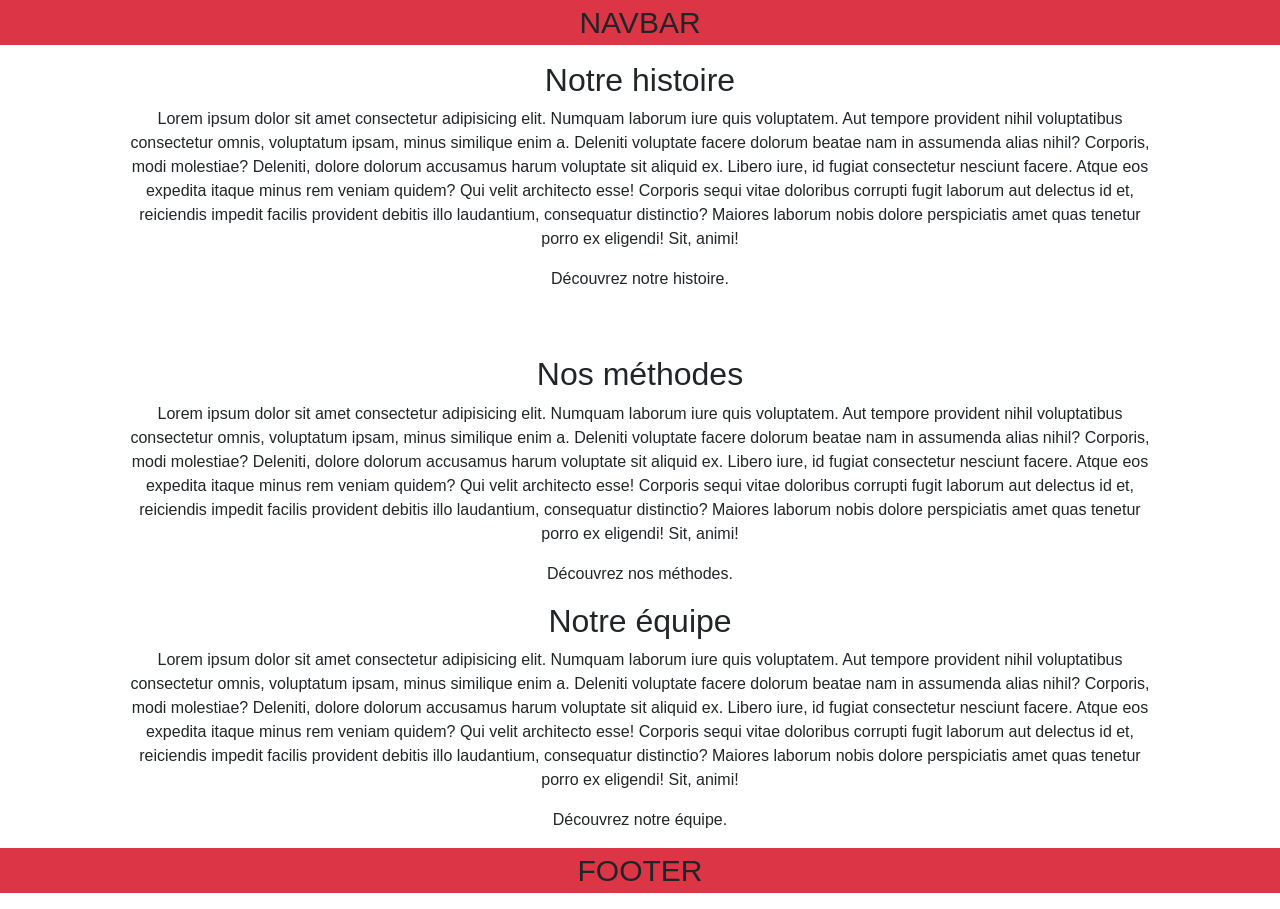
==== qui.html @ 8649a41e "Page 'Qui sommes-nous ?'" ====
<!DOCTYPE html>
<html lang="fr">
<head>
    <meta charset="UTF-8">
    <meta http-equiv="X-UA-Compatible" content="IE=edge">
    <meta name="viewport" content="width=device-width, initial-scale=1.0">
    <title>Document</title>
    <link rel="stylesheet" href="https://maxcdn.bootstrapcdn.com/bootstrap/4.0.0/css/bootstrap.min.css" integrity="sha384-Gn5384xqQ1aoWXA+058RXPxPg6fy4IWvTNh0E263XmFcJlSAwiGgFAW/dAiS6JXm" crossorigin="anonymous">
    <link rel="stylesheet" href="css/qui.css">
</head>
<body>
    <header>
        <p style="font-size: 30px" class="text-center bg-danger">NAVBAR</p>
    </header>

    <main>
        <div class="container-fluid">
            <div class="row text-center">
                <p class="h2 w-100" id="history">Notre histoire</p>
                <div class="col-12 col-lg-10 offset-lg-1 text-center">
                    <p>Lorem ipsum dolor sit amet consectetur adipisicing elit. Numquam laborum iure quis voluptatem. Aut tempore provident nihil voluptatibus consectetur omnis, voluptatum ipsam, minus similique enim a. Deleniti voluptate facere dolorum beatae nam in assumenda alias nihil? Corporis, modi molestiae? Deleniti, dolore dolorum accusamus harum voluptate sit aliquid ex. Libero iure, id fugiat consectetur nesciunt facere. Atque eos expedita itaque minus rem veniam quidem? Qui velit architecto esse! Corporis sequi vitae doloribus corrupti fugit laborum aut delectus id et, reiciendis impedit facilis provident debitis illo laudantium, consequatur distinctio? Maiores laborum nobis dolore perspiciatis amet quas tenetur porro ex eligendi! Sit, animi!</p>
                    <p>Découvrez notre histoire.</p>
                </div>
            </div>
            <div class="row text-center">
                <div id="block_milestones"></div><!-- MILESTONES -->
                <div class="mt-5" id="block_stories"></div><!-- STORIES -->
            </div>
            <div class="row text-center">
                <p class="h2 w-100" id="history">Nos méthodes</p>
                <div class="col-12 col-lg-10 offset-lg-1 text-center">
                    <p>Lorem ipsum dolor sit amet consectetur adipisicing elit. Numquam laborum iure quis voluptatem. Aut tempore provident nihil voluptatibus consectetur omnis, voluptatum ipsam, minus similique enim a. Deleniti voluptate facere dolorum beatae nam in assumenda alias nihil? Corporis, modi molestiae? Deleniti, dolore dolorum accusamus harum voluptate sit aliquid ex. Libero iure, id fugiat consectetur nesciunt facere. Atque eos expedita itaque minus rem veniam quidem? Qui velit architecto esse! Corporis sequi vitae doloribus corrupti fugit laborum aut delectus id et, reiciendis impedit facilis provident debitis illo laudantium, consequatur distinctio? Maiores laborum nobis dolore perspiciatis amet quas tenetur porro ex eligendi! Sit, animi!</p>
                    <p>Découvrez nos méthodes.</p>
                </div>
            </div>
            <div class="row text-center">
                <div id="block_methods"></div><!-- METHODS -->
            </div>
            <div class="row text-center">
                <p class="h2 w-100" id="history">Notre équipe</p>
                <div class="col-12 col-lg-10 offset-lg-1 text-center">
                    <p>Lorem ipsum dolor sit amet consectetur adipisicing elit. Numquam laborum iure quis voluptatem. Aut tempore provident nihil voluptatibus consectetur omnis, voluptatum ipsam, minus similique enim a. Deleniti voluptate facere dolorum beatae nam in assumenda alias nihil? Corporis, modi molestiae? Deleniti, dolore dolorum accusamus harum voluptate sit aliquid ex. Libero iure, id fugiat consectetur nesciunt facere. Atque eos expedita itaque minus rem veniam quidem? Qui velit architecto esse! Corporis sequi vitae doloribus corrupti fugit laborum aut delectus id et, reiciendis impedit facilis provident debitis illo laudantium, consequatur distinctio? Maiores laborum nobis dolore perspiciatis amet quas tenetur porro ex eligendi! Sit, animi!</p>
                    <p>Découvrez notre équipe.</p>
                    <div id="block_team_group"></div>
                </div>
            </div>
            <div class="row text-center">
                <div id="block_team_individual"></div><!-- TEAM -->
            </div>
        </div>
    </main>

    <footer>
        <p style="font-size: 30px" class="text-center bg-danger">FOOTER</p>
    </footer>
    <!-- <script src="https://code.jquery.com/jquery-3.2.1.slim.min.js" integrity="sha384-KJ3o2DKtIkvYIK3UENzmM7KCkRr/rE9/Qpg6aAZGJwFDMVNA/GpGFF93hXpG5KkN" crossorigin="anonymous"></script>
    <script src="https://cdnjs.cloudflare.com/ajax/libs/popper.js/1.12.9/umd/popper.min.js" integrity="sha384-ApNbgh9B+Y1QKtv3Rn7W3mgPxhU9K/ScQsAP7hUibX39j7fakFPskvXusvfa0b4Q" crossorigin="anonymous"></script>
    <script src="https://maxcdn.bootstrapcdn.com/bootstrap/4.0.0/js/bootstrap.min.js" integrity="sha384-JZR6Spejh4U02d8jOt6vLEHfe/JQGiRRSQQxSfFWpi1MquVdAyjUar5+76PVCmYl" crossorigin="anonymous"></script> -->
    <script src="https://code.jquery.com/jquery-3.6.0.min.js" integrity="sha256-/xUj+3OJU5yExlq6GSYGSHk7tPXikynS7ogEvDej/m4=" crossorigin="anonymous"></script>
    <script type="module" src="js/qui.js"></script>
</body>
</html>
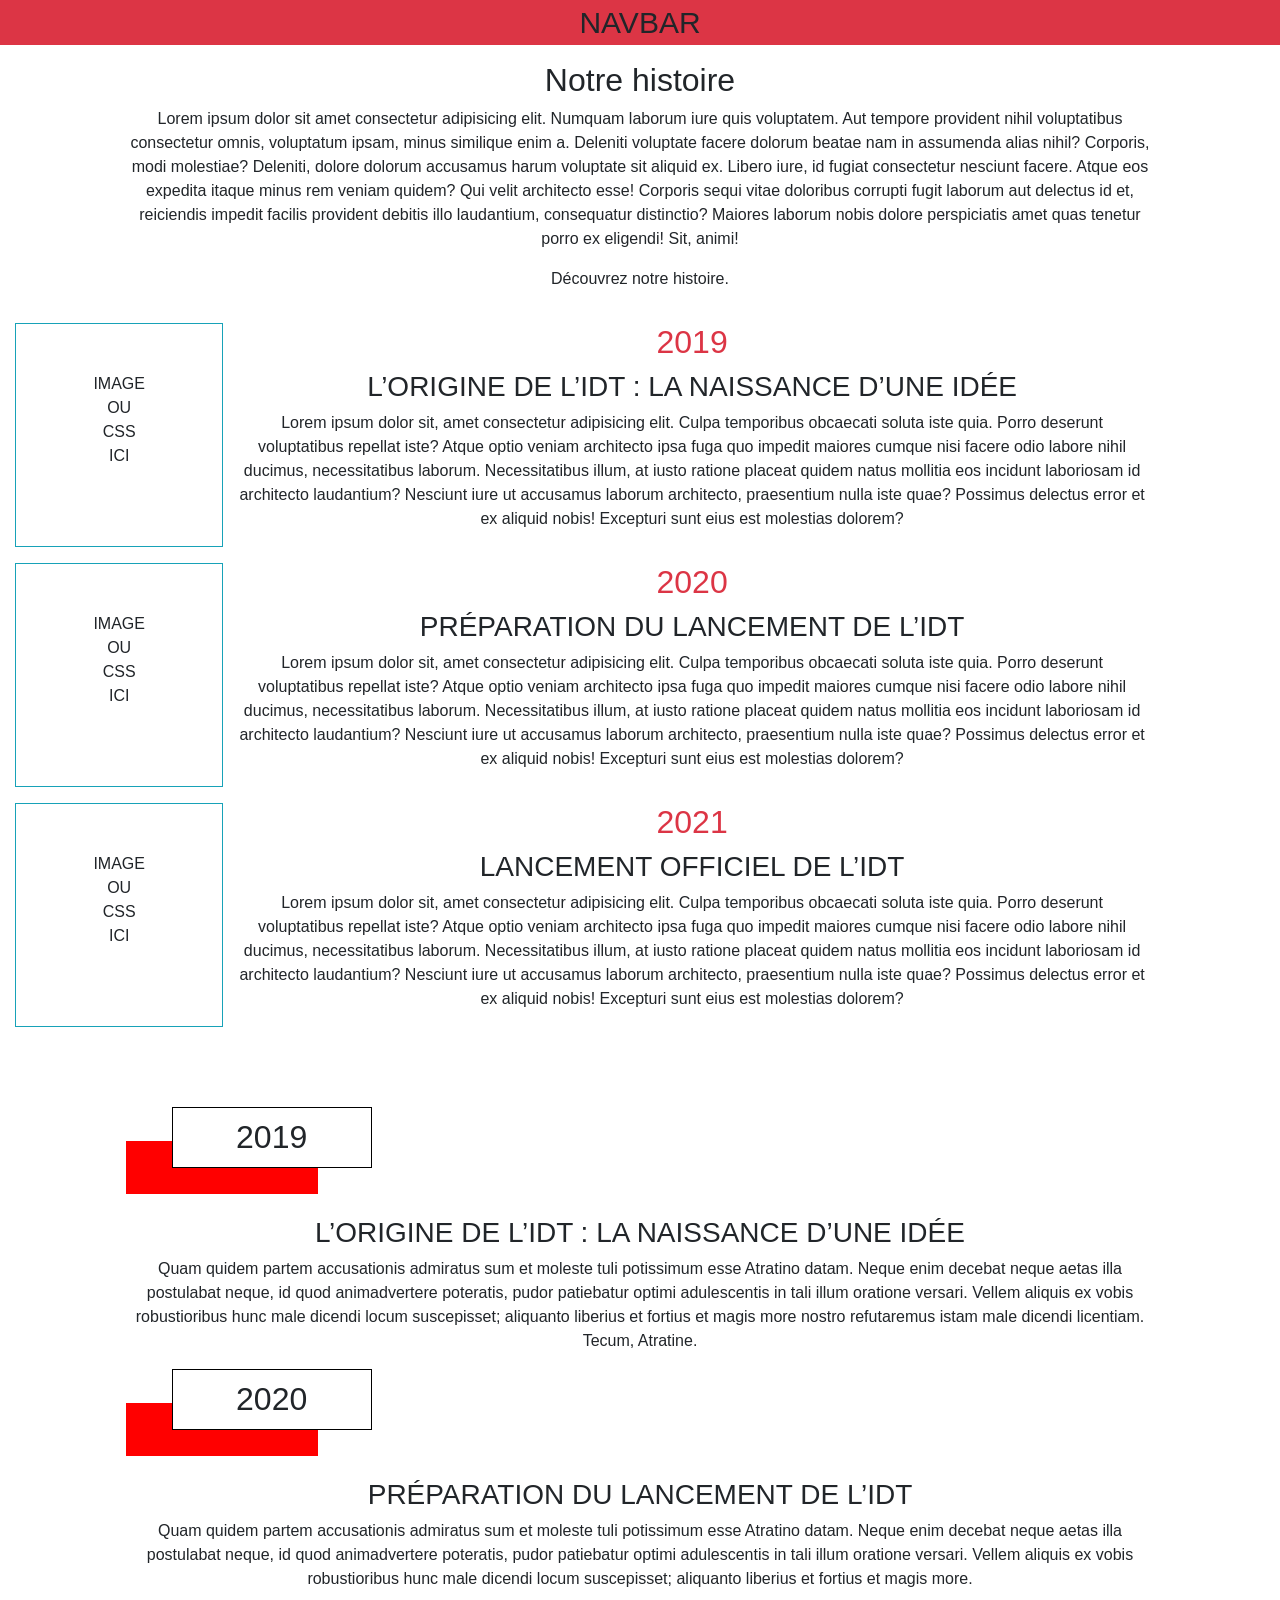
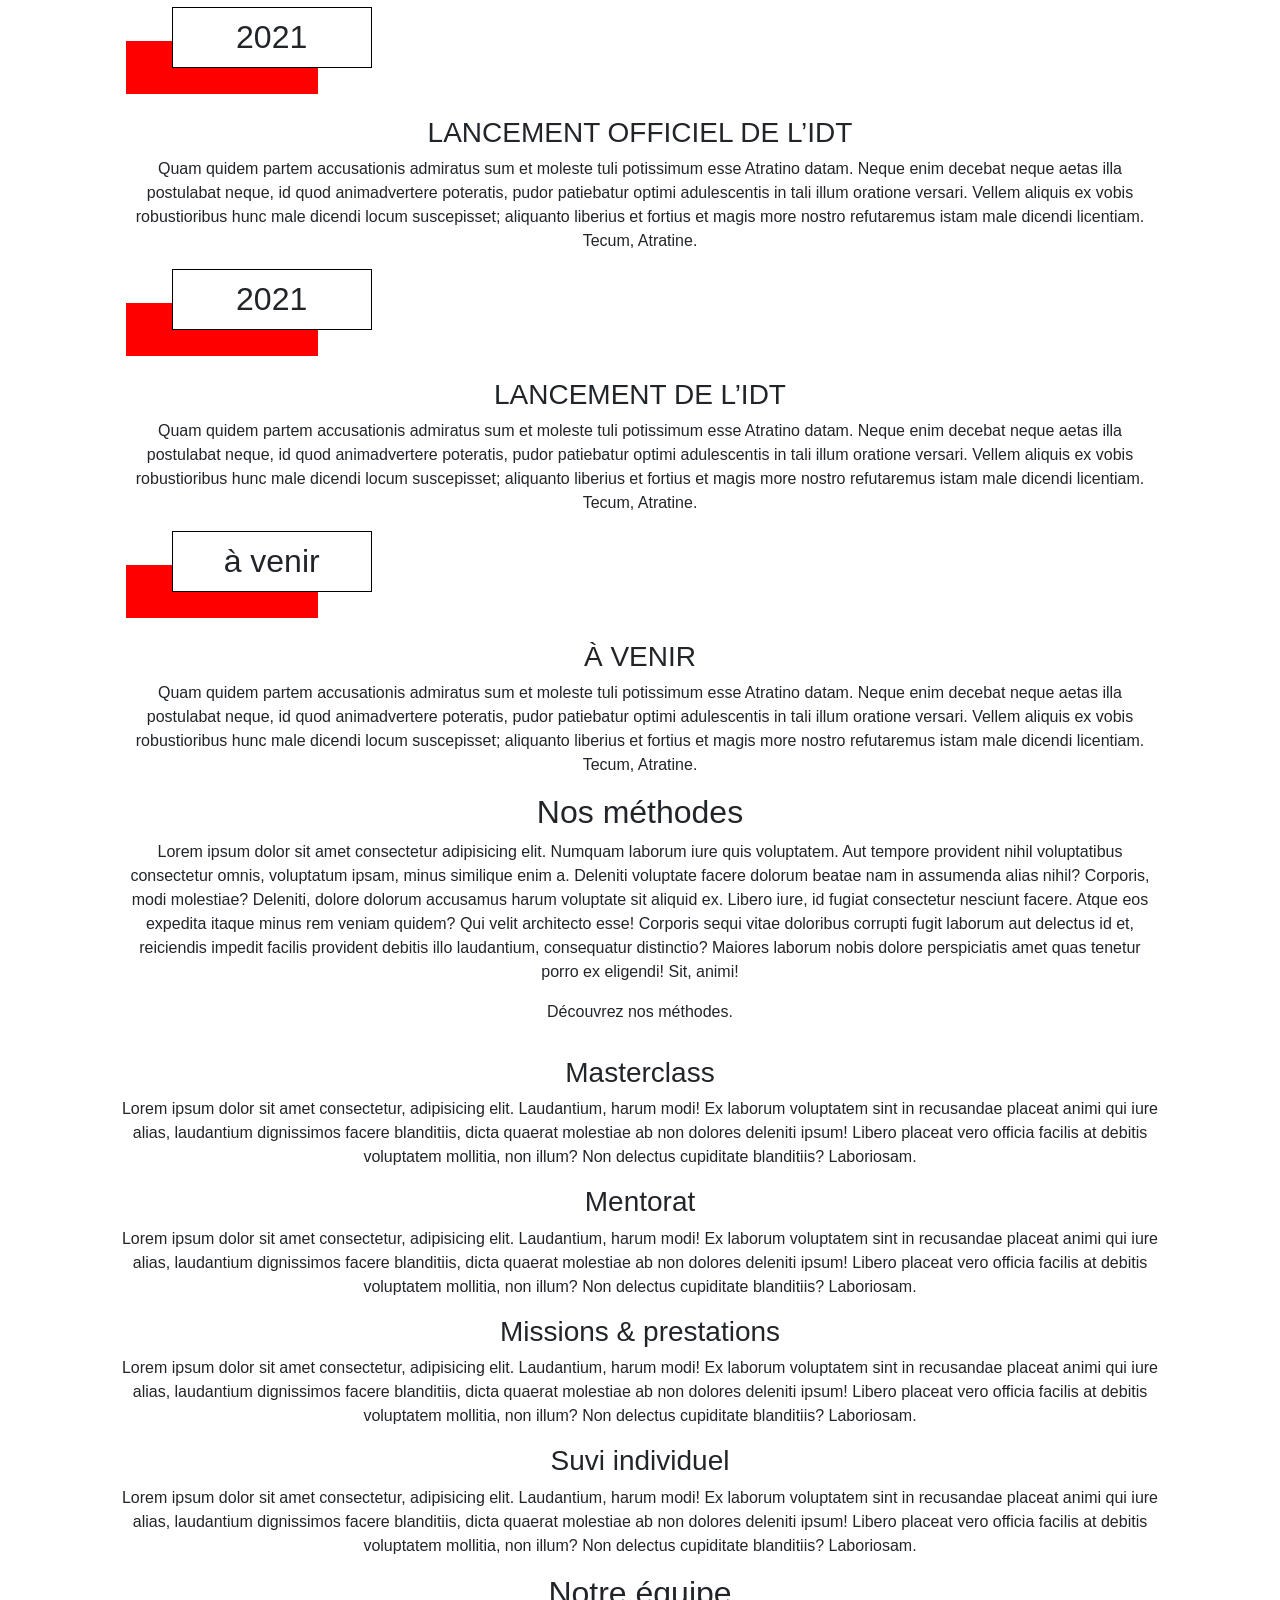
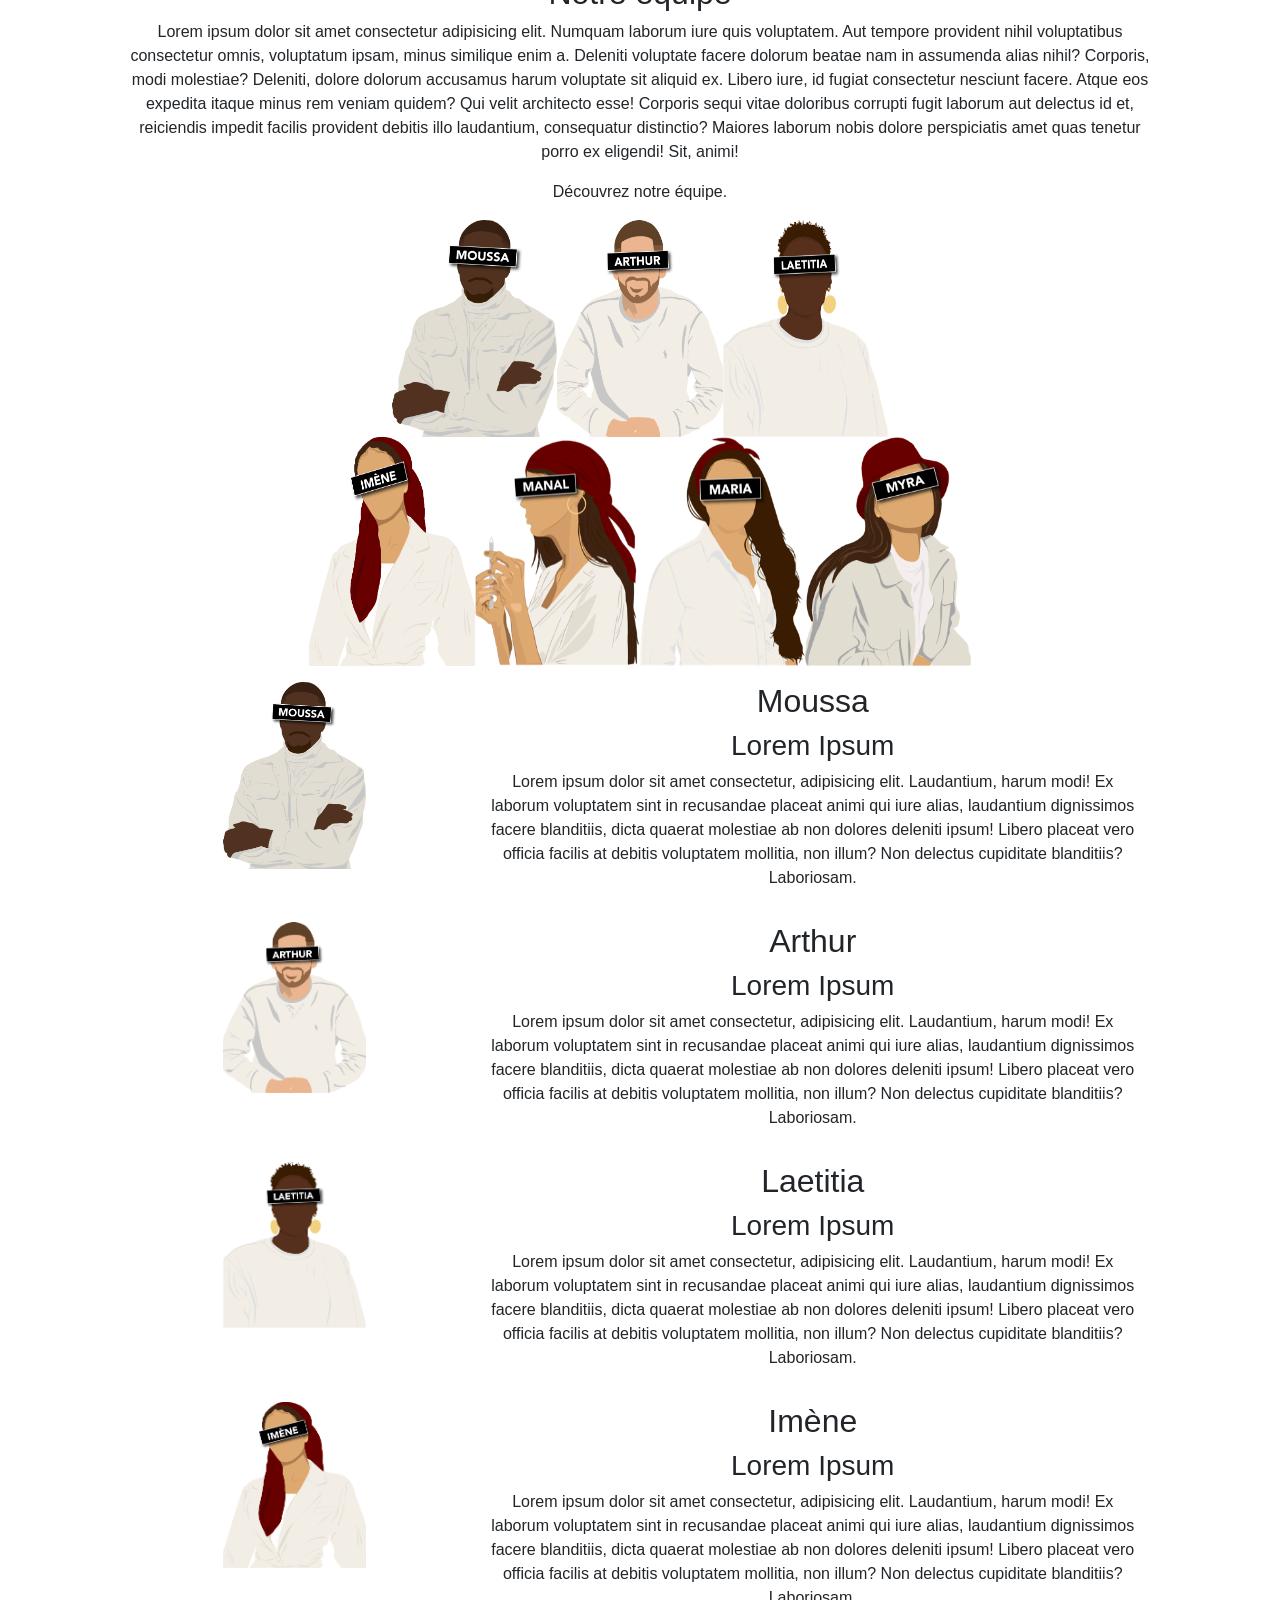
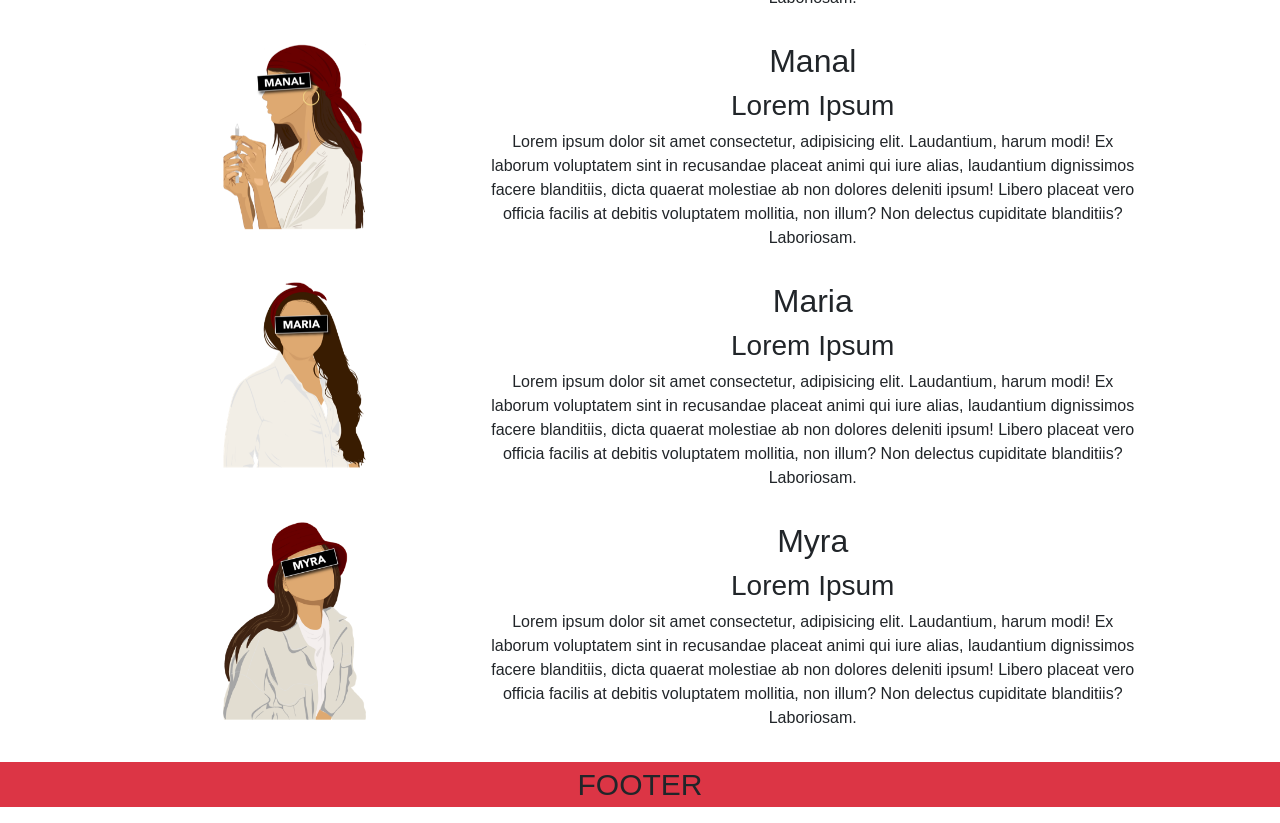
==== commit b8bbe07e: "Ajout des photos de l'équipe + hover dessus" ====
--- a/qui.html
+++ b/qui.html
@@ -41,11 +41,11 @@
                 <div class="col-12 col-lg-10 offset-lg-1 text-center">
                     <p>Lorem ipsum dolor sit amet consectetur adipisicing elit. Numquam laborum iure quis voluptatem. Aut tempore provident nihil voluptatibus consectetur omnis, voluptatum ipsam, minus similique enim a. Deleniti voluptate facere dolorum beatae nam in assumenda alias nihil? Corporis, modi molestiae? Deleniti, dolore dolorum accusamus harum voluptate sit aliquid ex. Libero iure, id fugiat consectetur nesciunt facere. Atque eos expedita itaque minus rem veniam quidem? Qui velit architecto esse! Corporis sequi vitae doloribus corrupti fugit laborum aut delectus id et, reiciendis impedit facilis provident debitis illo laudantium, consequatur distinctio? Maiores laborum nobis dolore perspiciatis amet quas tenetur porro ex eligendi! Sit, animi!</p>
                     <p>Découvrez notre équipe.</p>
-                    <div id="block_team_group"></div>
+                    <div id="block_team_group" class="d-flex flex-column"></div><!-- TEAM -->
                 </div>
             </div>
             <div class="row text-center">
-                <div id="block_team_individual"></div><!-- TEAM -->
+                <div id="block_team_individual"></div><!-- TEAM PEOPLE-->
             </div>
         </div>
     </main>
--- a/css/qui.css
+++ b/css/qui.css
@@ -0,0 +1,17 @@
+.story_date {
+    width: 200px;
+    padding: 10px 30px;
+    margin-left: 50px;
+    border: 1px solid black;
+    background-color: white;
+    box-shadow: -50px 50px 0px -30px #FF0000;
+    -webkit-box-shadow: -50px 30px 0px -4px #FF0000; 
+}
+
+.is_visible {
+    opacity: 1;
+}
+
+.is_less_visible {
+    opacity: 0.5;
+}
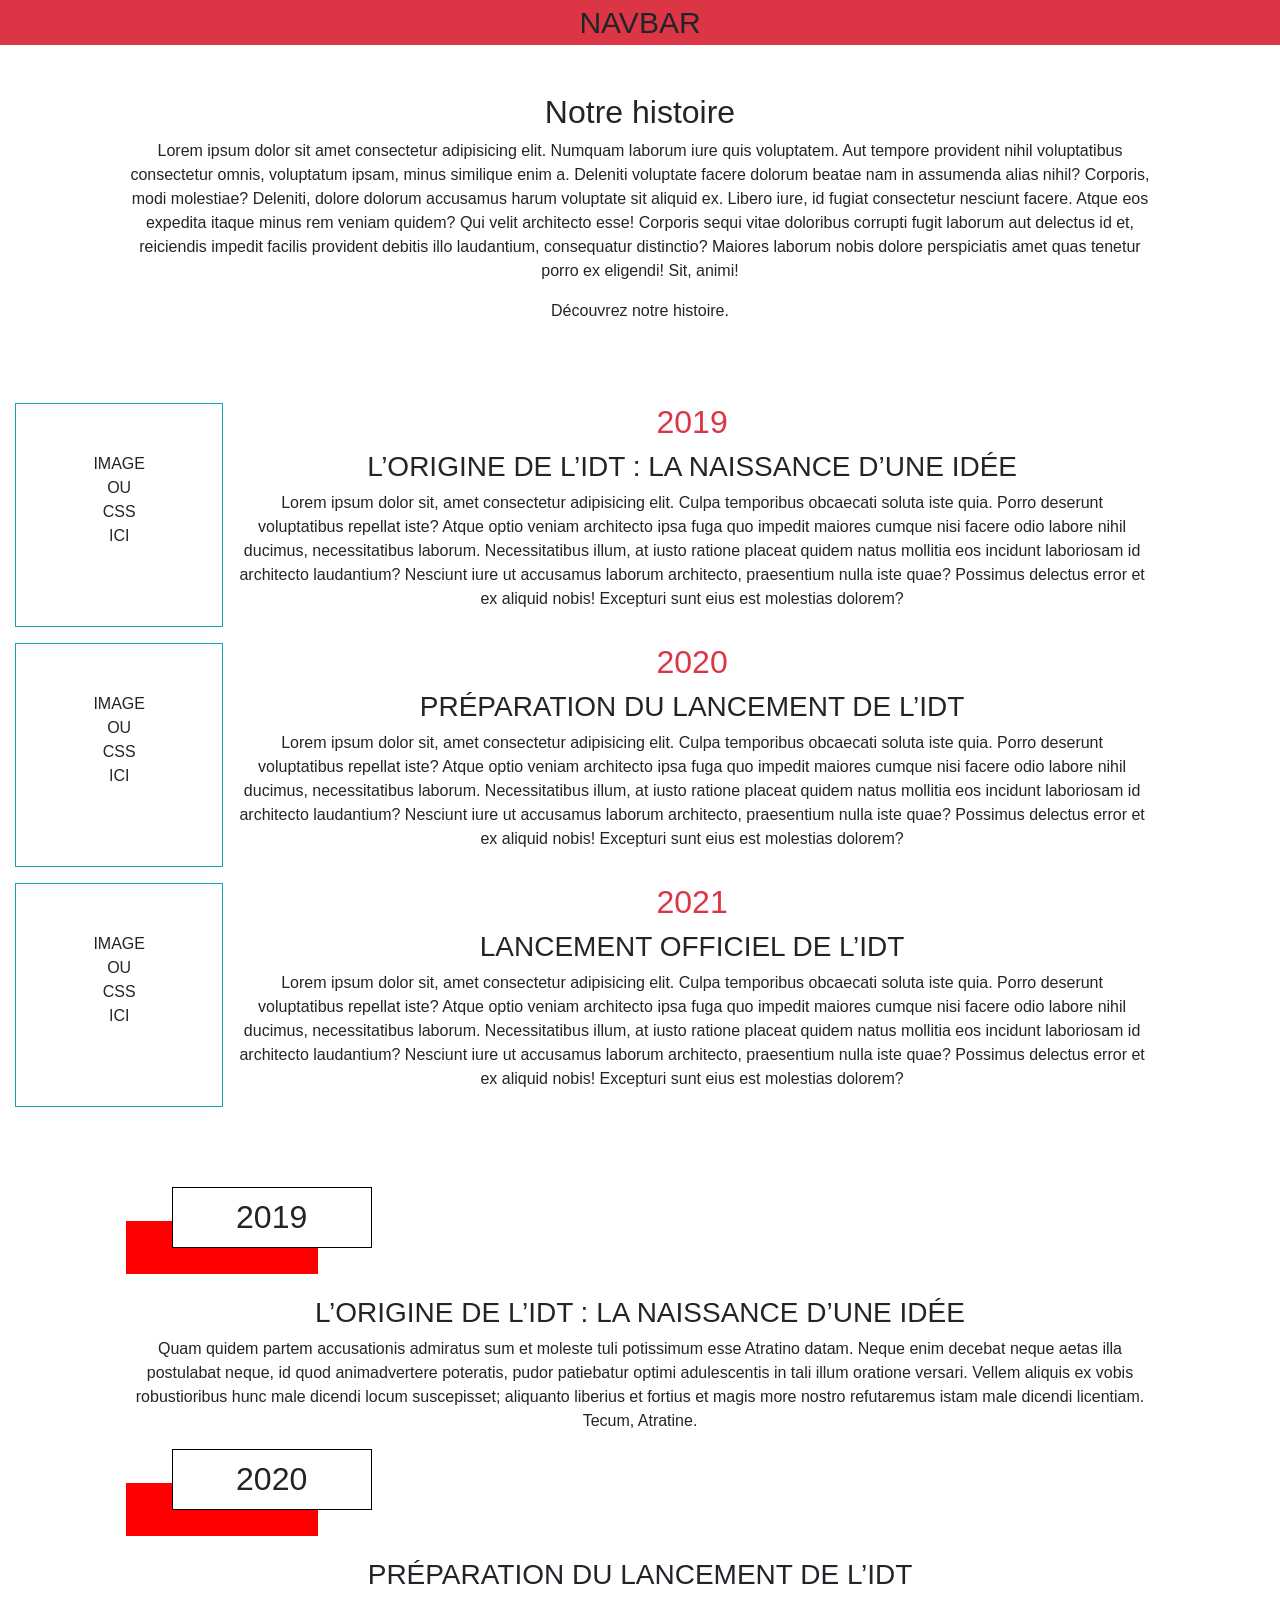
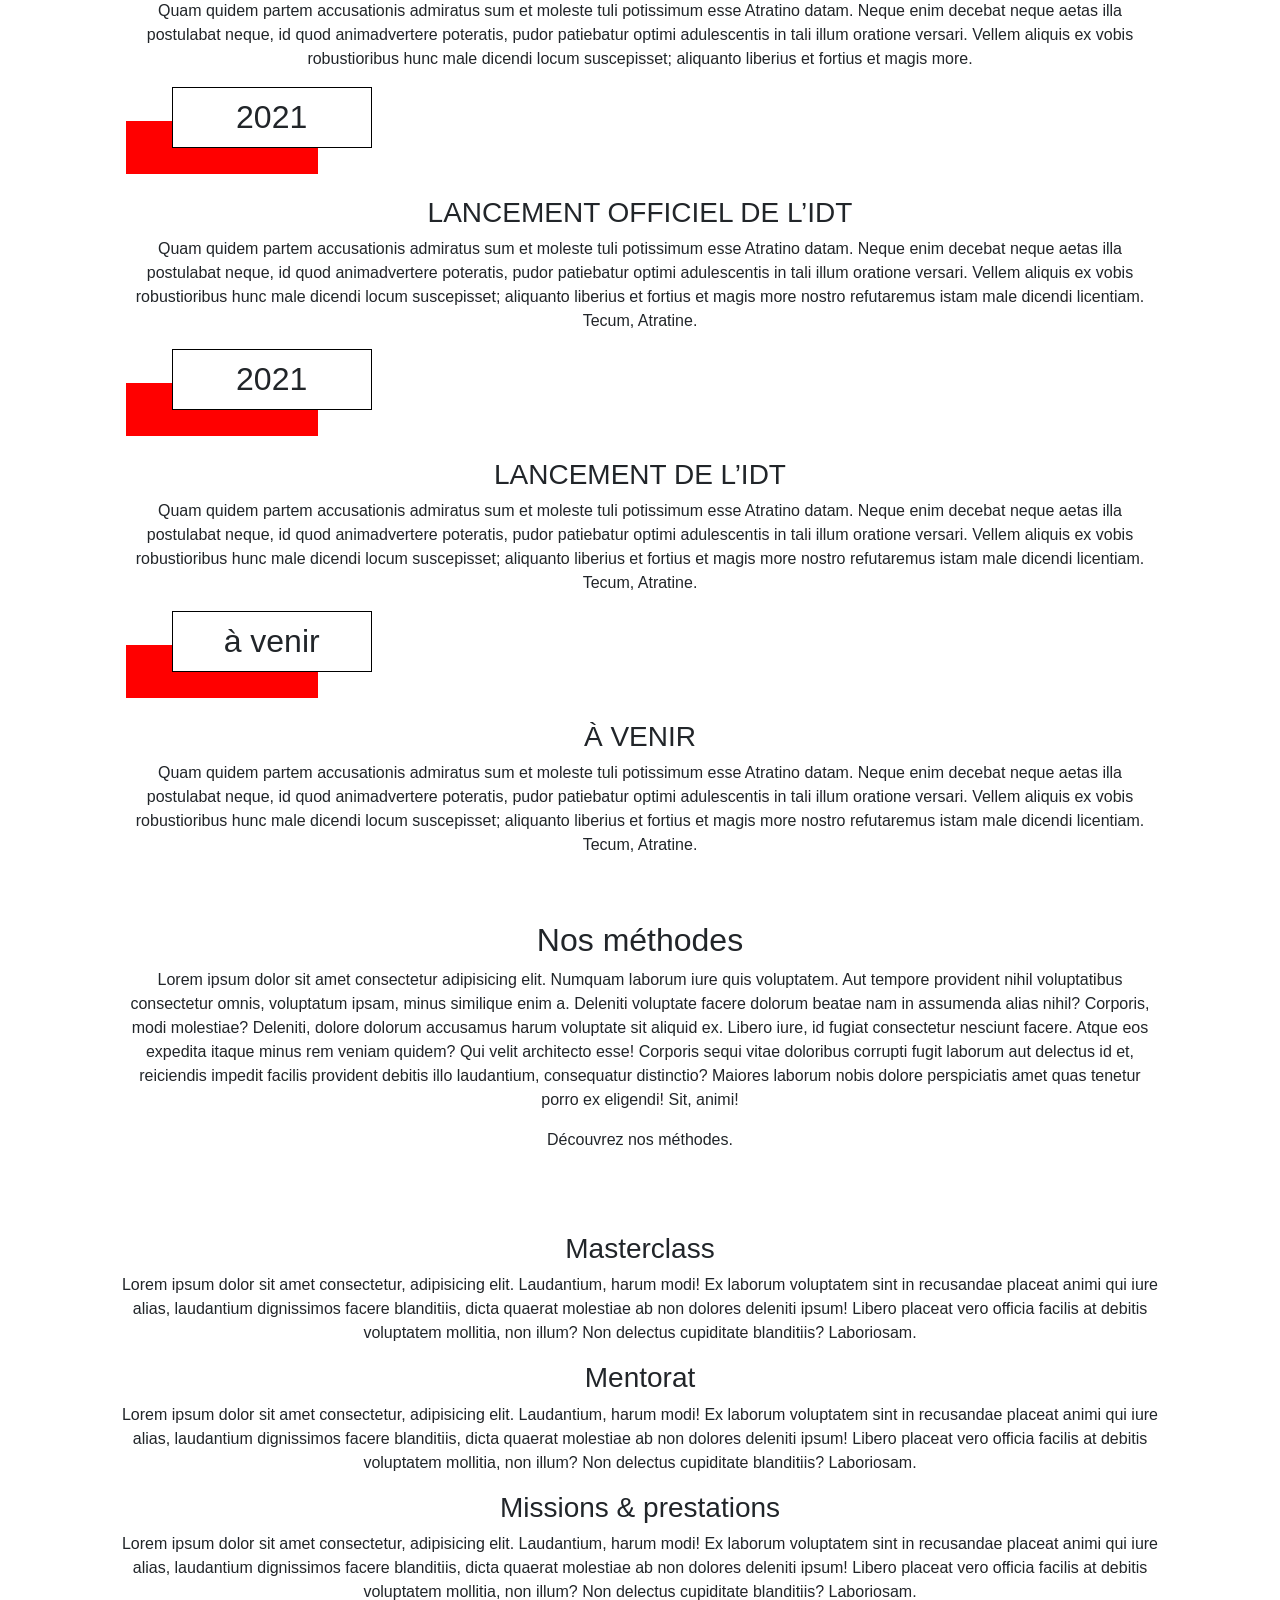
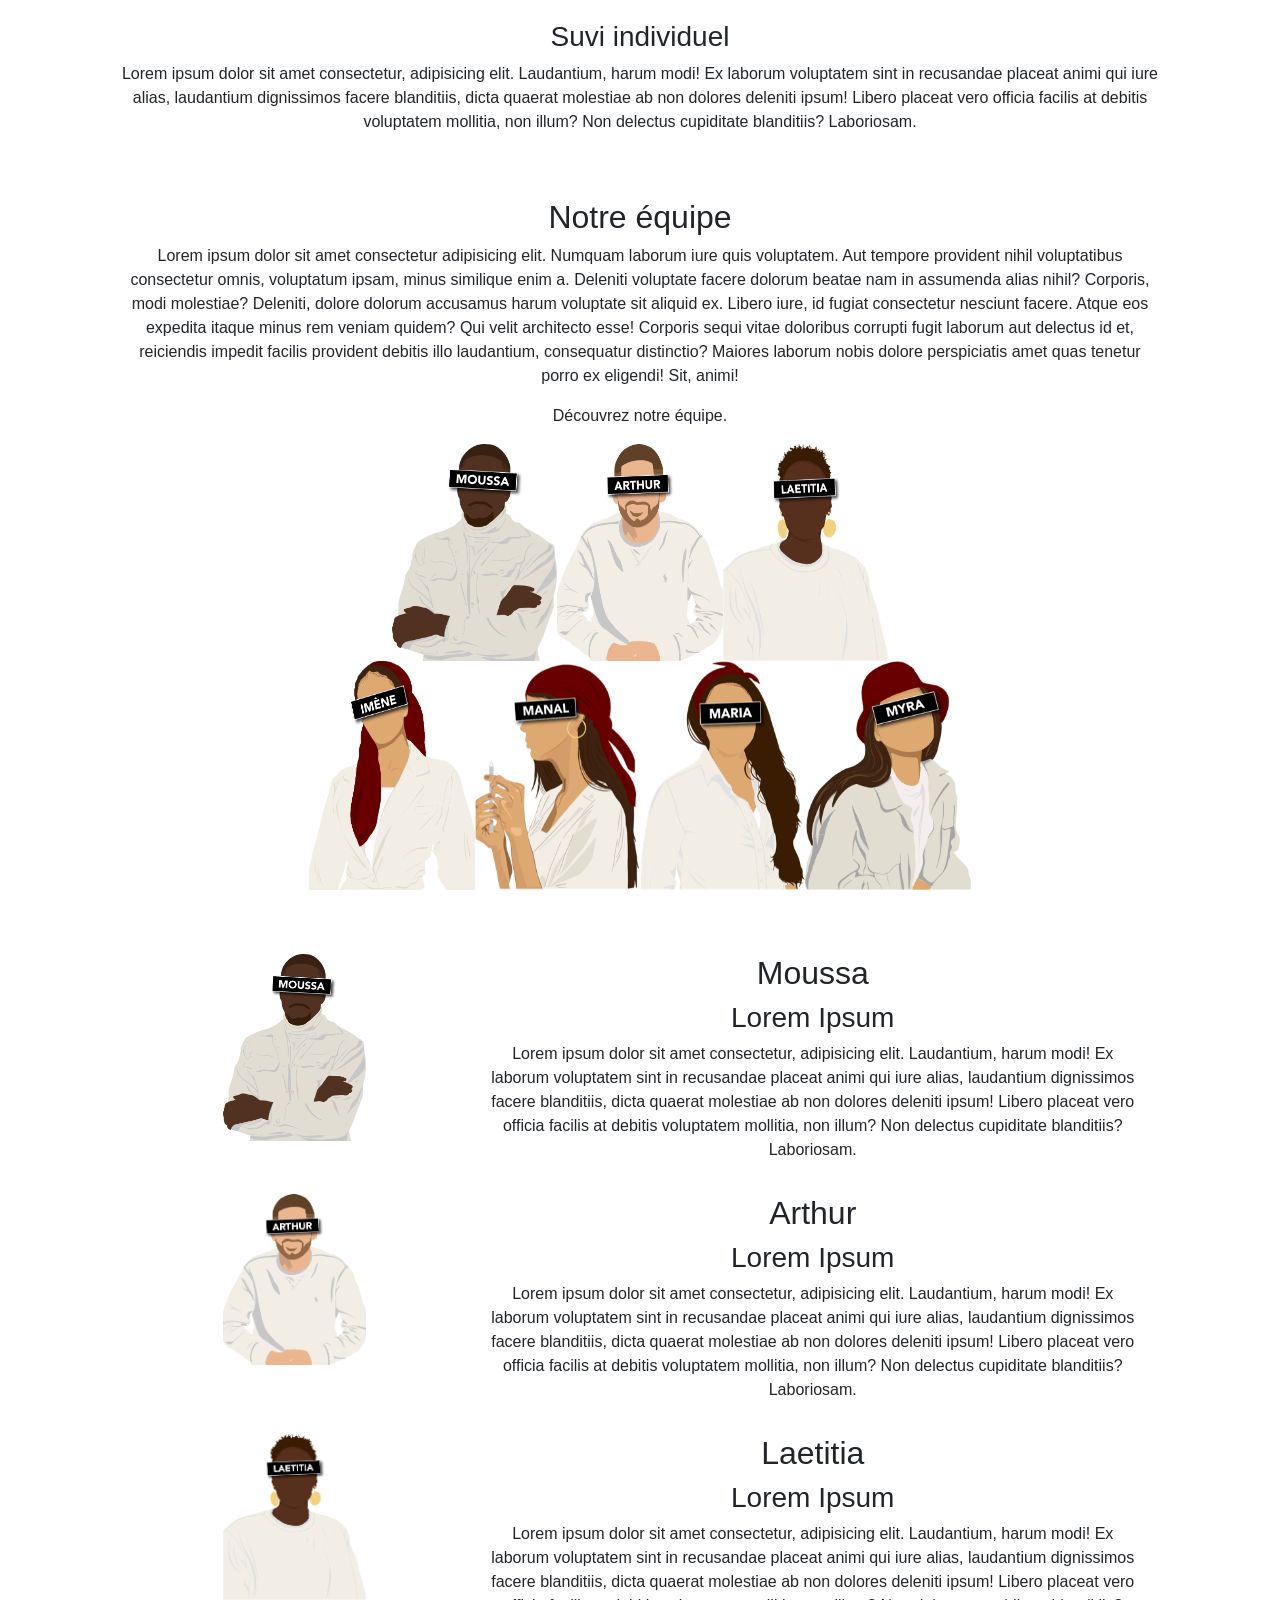
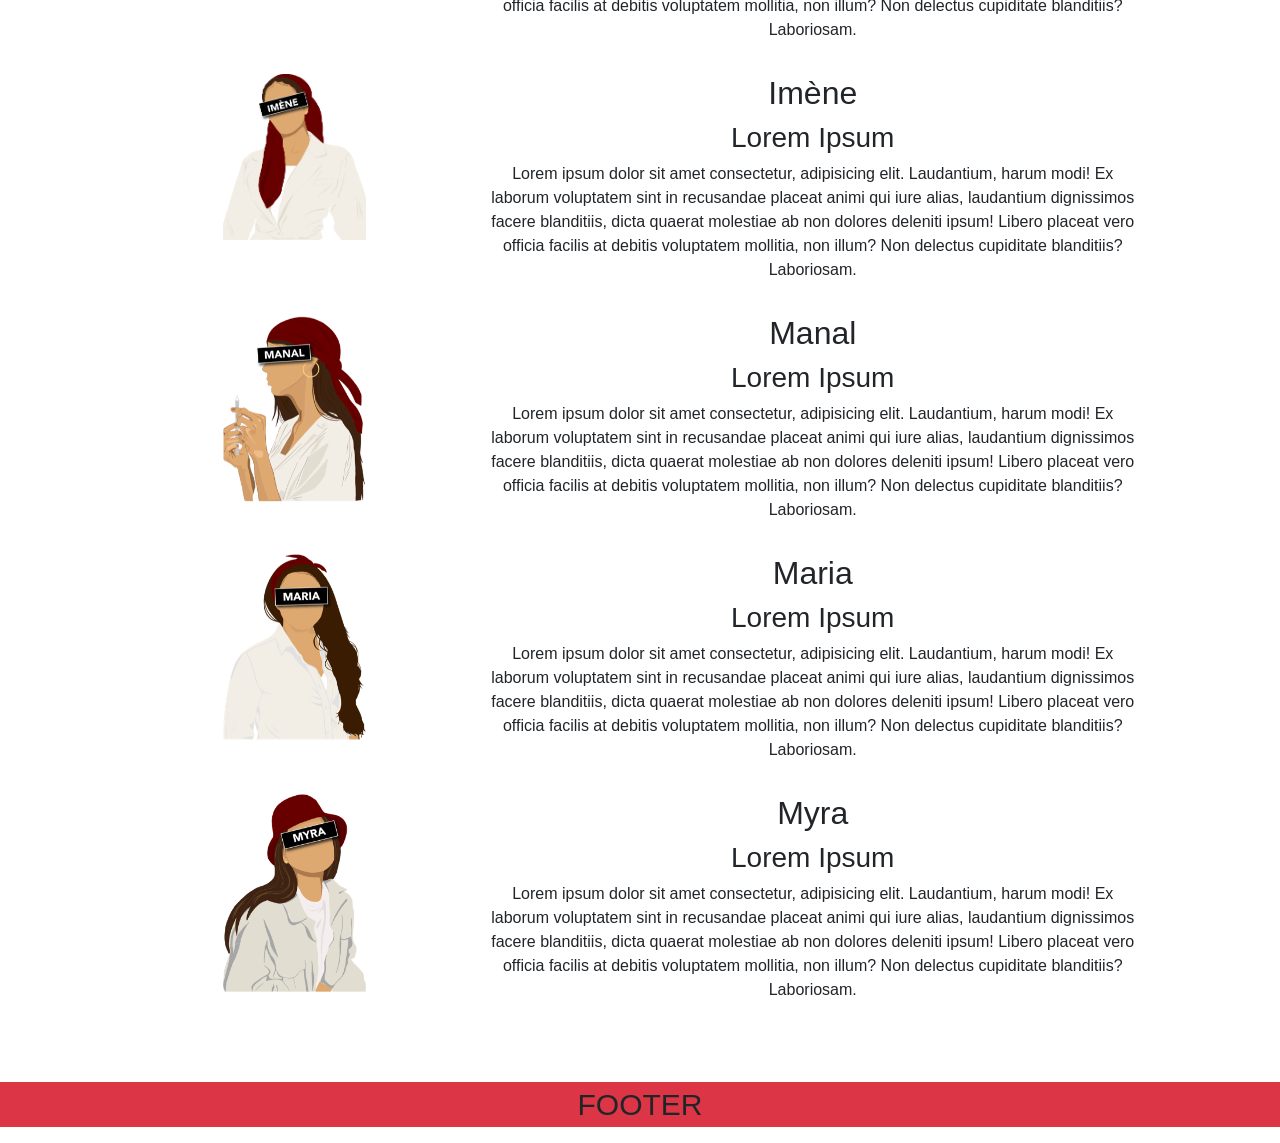
==== commit 9b21a4ea: "Update" ====
--- a/qui.html
+++ b/qui.html
@@ -4,7 +4,7 @@
     <meta charset="UTF-8">
     <meta http-equiv="X-UA-Compatible" content="IE=edge">
     <meta name="viewport" content="width=device-width, initial-scale=1.0">
-    <title>Document</title>
+    <title>Qui sommes-nous</title>
     <link rel="stylesheet" href="https://maxcdn.bootstrapcdn.com/bootstrap/4.0.0/css/bootstrap.min.css" integrity="sha384-Gn5384xqQ1aoWXA+058RXPxPg6fy4IWvTNh0E263XmFcJlSAwiGgFAW/dAiS6JXm" crossorigin="anonymous">
     <link rel="stylesheet" href="css/qui.css">
 </head>
@@ -15,28 +15,28 @@
 
     <main>
         <div class="container-fluid">
-            <div class="row text-center">
+            <div class="row text-center my-5">
                 <p class="h2 w-100" id="history">Notre histoire</p>
                 <div class="col-12 col-lg-10 offset-lg-1 text-center">
                     <p>Lorem ipsum dolor sit amet consectetur adipisicing elit. Numquam laborum iure quis voluptatem. Aut tempore provident nihil voluptatibus consectetur omnis, voluptatum ipsam, minus similique enim a. Deleniti voluptate facere dolorum beatae nam in assumenda alias nihil? Corporis, modi molestiae? Deleniti, dolore dolorum accusamus harum voluptate sit aliquid ex. Libero iure, id fugiat consectetur nesciunt facere. Atque eos expedita itaque minus rem veniam quidem? Qui velit architecto esse! Corporis sequi vitae doloribus corrupti fugit laborum aut delectus id et, reiciendis impedit facilis provident debitis illo laudantium, consequatur distinctio? Maiores laborum nobis dolore perspiciatis amet quas tenetur porro ex eligendi! Sit, animi!</p>
                     <p>Découvrez notre histoire.</p>
                 </div>
             </div>
-            <div class="row text-center">
+            <div class="row text-center my-5">
                 <div id="block_milestones"></div><!-- MILESTONES -->
                 <div class="mt-5" id="block_stories"></div><!-- STORIES -->
             </div>
-            <div class="row text-center">
+            <div class="row text-center my-5">
                 <p class="h2 w-100" id="history">Nos méthodes</p>
                 <div class="col-12 col-lg-10 offset-lg-1 text-center">
                     <p>Lorem ipsum dolor sit amet consectetur adipisicing elit. Numquam laborum iure quis voluptatem. Aut tempore provident nihil voluptatibus consectetur omnis, voluptatum ipsam, minus similique enim a. Deleniti voluptate facere dolorum beatae nam in assumenda alias nihil? Corporis, modi molestiae? Deleniti, dolore dolorum accusamus harum voluptate sit aliquid ex. Libero iure, id fugiat consectetur nesciunt facere. Atque eos expedita itaque minus rem veniam quidem? Qui velit architecto esse! Corporis sequi vitae doloribus corrupti fugit laborum aut delectus id et, reiciendis impedit facilis provident debitis illo laudantium, consequatur distinctio? Maiores laborum nobis dolore perspiciatis amet quas tenetur porro ex eligendi! Sit, animi!</p>
                     <p>Découvrez nos méthodes.</p>
                 </div>
             </div>
-            <div class="row text-center">
+            <div class="row text-center my-5">
                 <div id="block_methods"></div><!-- METHODS -->
             </div>
-            <div class="row text-center">
+            <div class="row text-center my-5">
                 <p class="h2 w-100" id="history">Notre équipe</p>
                 <div class="col-12 col-lg-10 offset-lg-1 text-center">
                     <p>Lorem ipsum dolor sit amet consectetur adipisicing elit. Numquam laborum iure quis voluptatem. Aut tempore provident nihil voluptatibus consectetur omnis, voluptatum ipsam, minus similique enim a. Deleniti voluptate facere dolorum beatae nam in assumenda alias nihil? Corporis, modi molestiae? Deleniti, dolore dolorum accusamus harum voluptate sit aliquid ex. Libero iure, id fugiat consectetur nesciunt facere. Atque eos expedita itaque minus rem veniam quidem? Qui velit architecto esse! Corporis sequi vitae doloribus corrupti fugit laborum aut delectus id et, reiciendis impedit facilis provident debitis illo laudantium, consequatur distinctio? Maiores laborum nobis dolore perspiciatis amet quas tenetur porro ex eligendi! Sit, animi!</p>
@@ -44,7 +44,7 @@
                     <div id="block_team_group" class="d-flex flex-column"></div><!-- TEAM -->
                 </div>
             </div>
-            <div class="row text-center">
+            <div class="row text-center my-5">
                 <div id="block_team_individual"></div><!-- TEAM PEOPLE-->
             </div>
         </div>
--- a/css/qui.css
+++ b/css/qui.css
@@ -1,3 +1,7 @@
+html {
+    scroll-behavior: smooth;
+}
+
 .story_date {
     width: 200px;
     padding: 10px 30px;
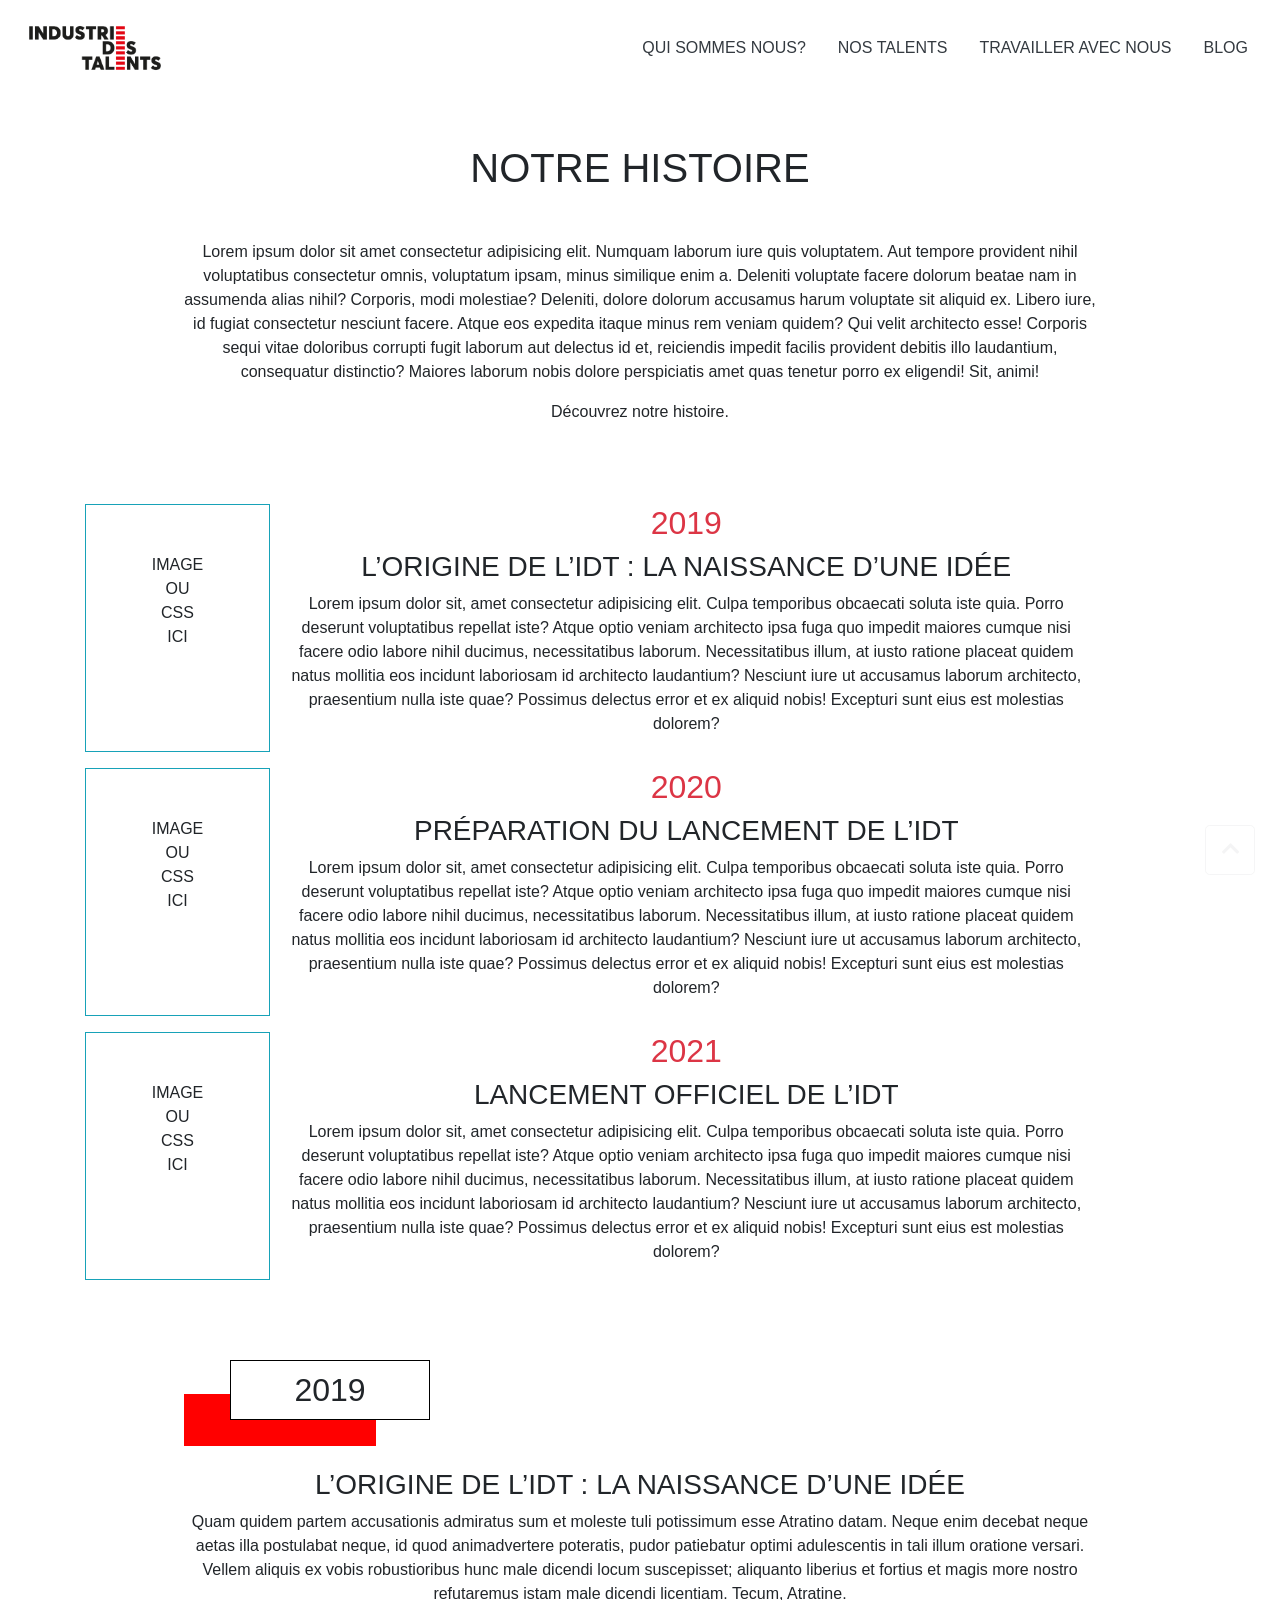
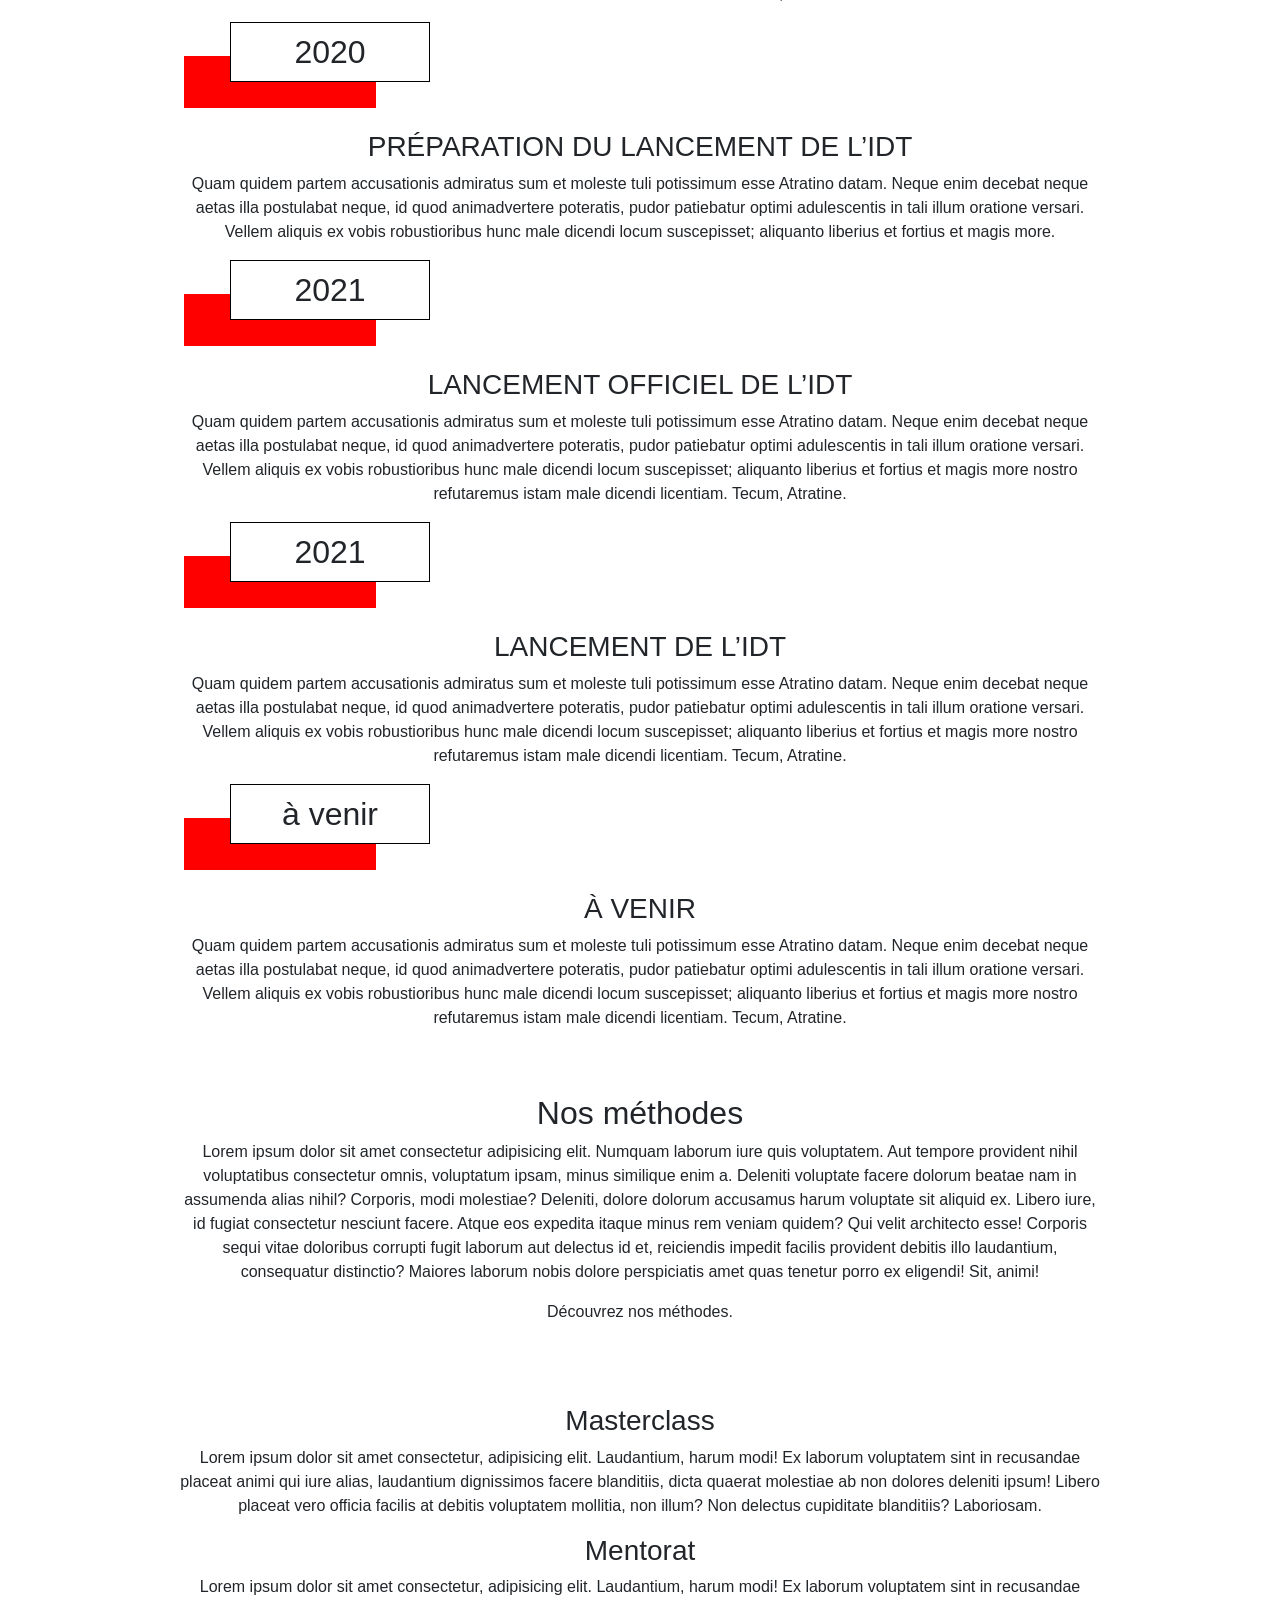
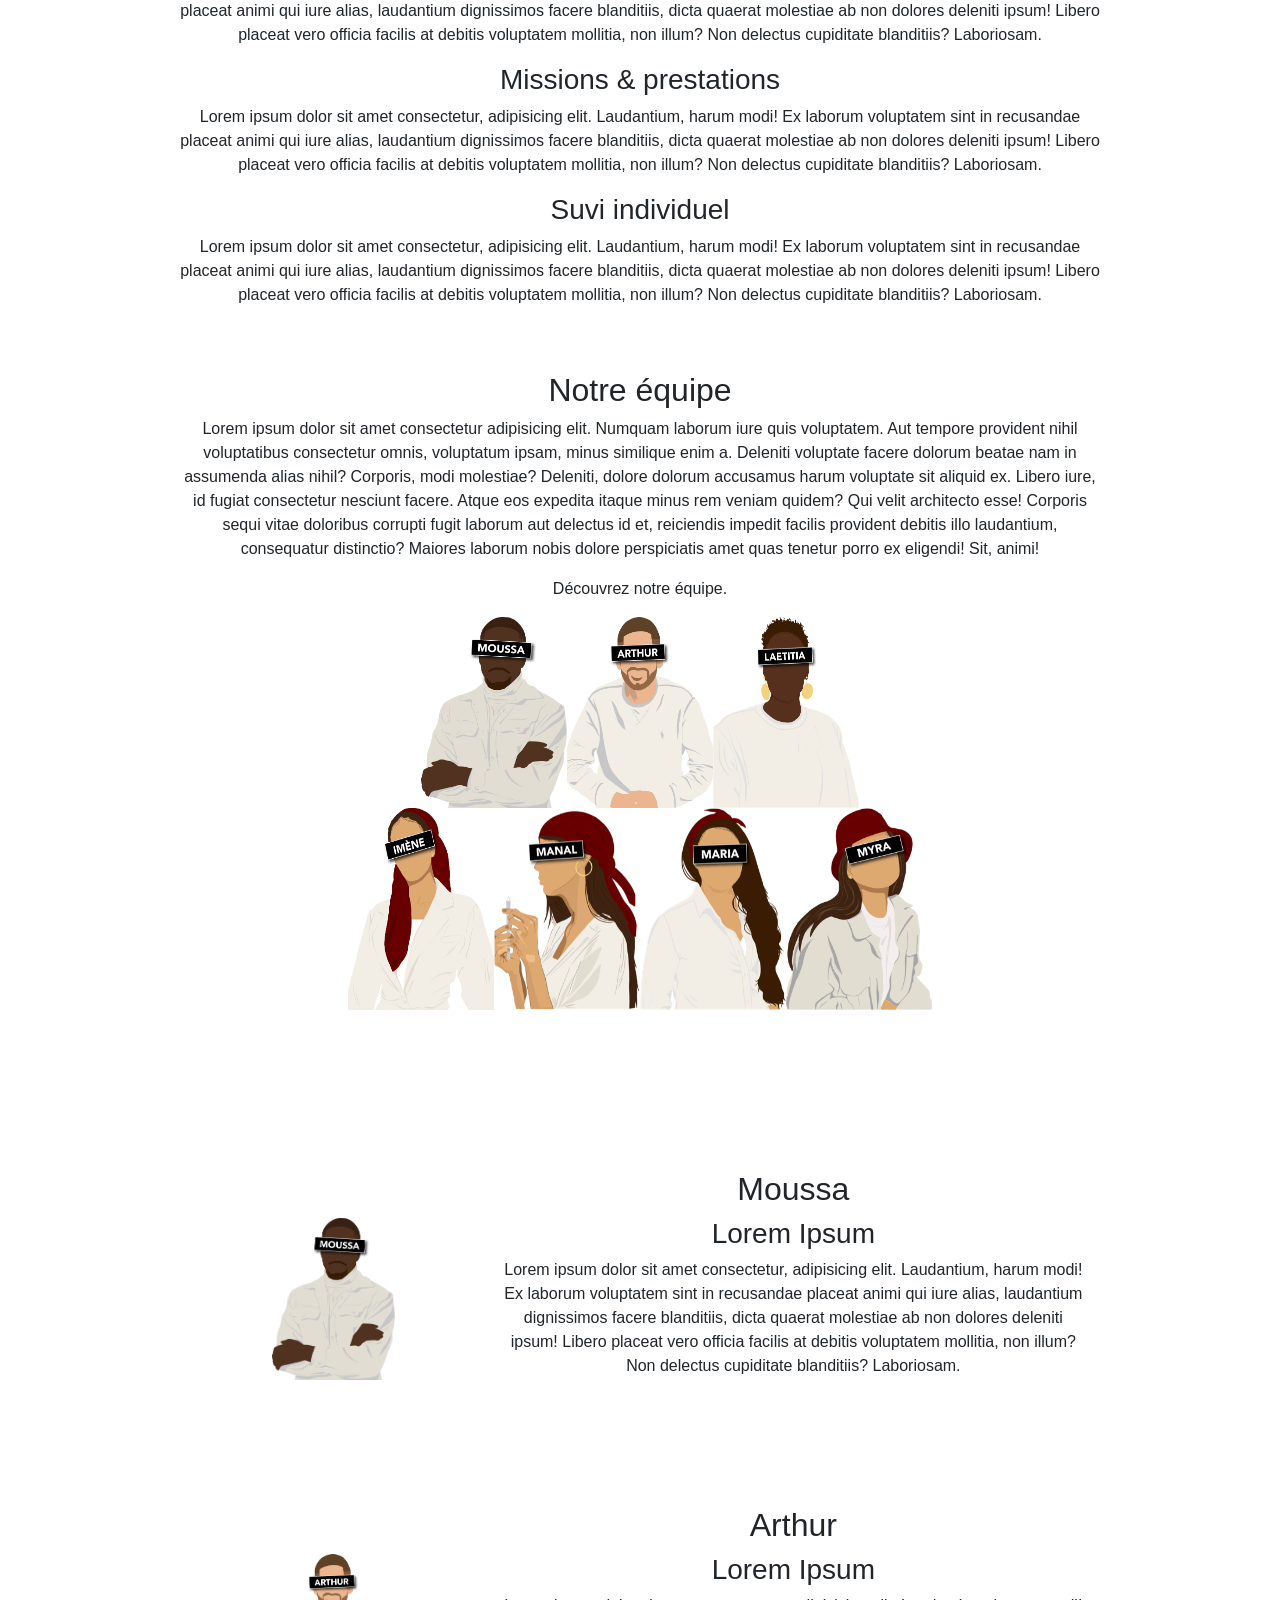
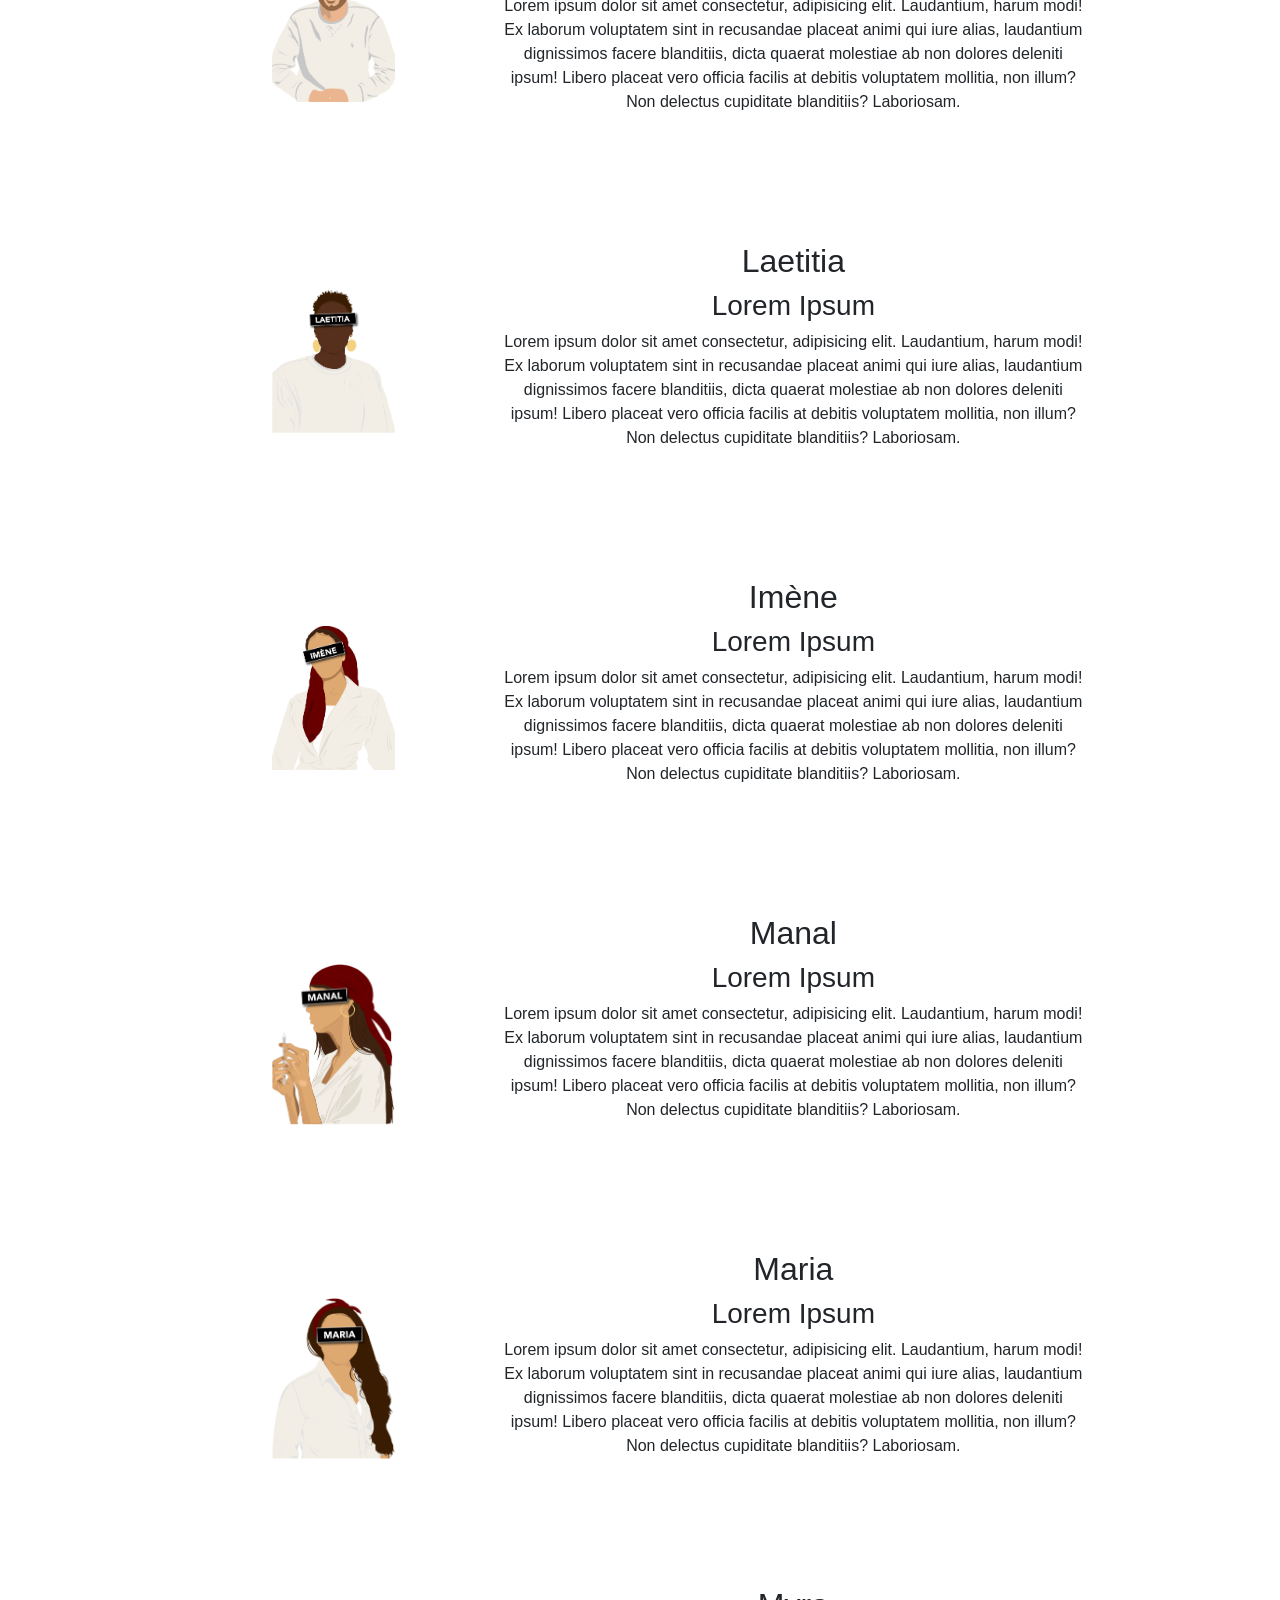
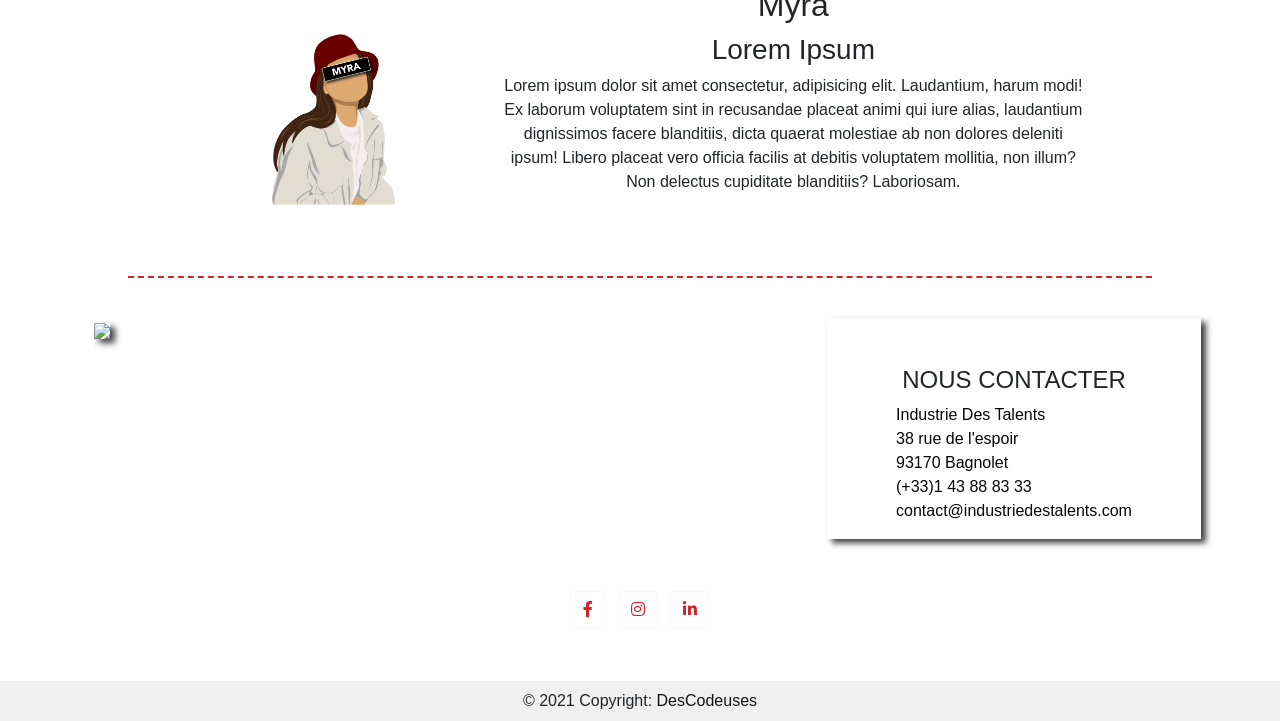
==== commit 32b9e1e5: "Dernière version" ====
--- a/qui.html
+++ b/qui.html
@@ -1,62 +1,143 @@
-<!DOCTYPE html>
-<html lang="fr">
-<head>
-    <meta charset="UTF-8">
-    <meta http-equiv="X-UA-Compatible" content="IE=edge">
-    <meta name="viewport" content="width=device-width, initial-scale=1.0">
-    <title>Qui sommes-nous</title>
-    <link rel="stylesheet" href="https://maxcdn.bootstrapcdn.com/bootstrap/4.0.0/css/bootstrap.min.css" integrity="sha384-Gn5384xqQ1aoWXA+058RXPxPg6fy4IWvTNh0E263XmFcJlSAwiGgFAW/dAiS6JXm" crossorigin="anonymous">
-    <link rel="stylesheet" href="css/qui.css">
-</head>
-<body>
-    <header>
-        <p style="font-size: 30px" class="text-center bg-danger">NAVBAR</p>
-    </header>
-
-    <main>
-        <div class="container-fluid">
-            <div class="row text-center my-5">
-                <p class="h2 w-100" id="history">Notre histoire</p>
-                <div class="col-12 col-lg-10 offset-lg-1 text-center">
-                    <p>Lorem ipsum dolor sit amet consectetur adipisicing elit. Numquam laborum iure quis voluptatem. Aut tempore provident nihil voluptatibus consectetur omnis, voluptatum ipsam, minus similique enim a. Deleniti voluptate facere dolorum beatae nam in assumenda alias nihil? Corporis, modi molestiae? Deleniti, dolore dolorum accusamus harum voluptate sit aliquid ex. Libero iure, id fugiat consectetur nesciunt facere. Atque eos expedita itaque minus rem veniam quidem? Qui velit architecto esse! Corporis sequi vitae doloribus corrupti fugit laborum aut delectus id et, reiciendis impedit facilis provident debitis illo laudantium, consequatur distinctio? Maiores laborum nobis dolore perspiciatis amet quas tenetur porro ex eligendi! Sit, animi!</p>
-                    <p>Découvrez notre histoire.</p>
-                </div>
-            </div>
-            <div class="row text-center my-5">
-                <div id="block_milestones"></div><!-- MILESTONES -->
-                <div class="mt-5" id="block_stories"></div><!-- STORIES -->
-            </div>
-            <div class="row text-center my-5">
-                <p class="h2 w-100" id="history">Nos méthodes</p>
-                <div class="col-12 col-lg-10 offset-lg-1 text-center">
-                    <p>Lorem ipsum dolor sit amet consectetur adipisicing elit. Numquam laborum iure quis voluptatem. Aut tempore provident nihil voluptatibus consectetur omnis, voluptatum ipsam, minus similique enim a. Deleniti voluptate facere dolorum beatae nam in assumenda alias nihil? Corporis, modi molestiae? Deleniti, dolore dolorum accusamus harum voluptate sit aliquid ex. Libero iure, id fugiat consectetur nesciunt facere. Atque eos expedita itaque minus rem veniam quidem? Qui velit architecto esse! Corporis sequi vitae doloribus corrupti fugit laborum aut delectus id et, reiciendis impedit facilis provident debitis illo laudantium, consequatur distinctio? Maiores laborum nobis dolore perspiciatis amet quas tenetur porro ex eligendi! Sit, animi!</p>
-                    <p>Découvrez nos méthodes.</p>
-                </div>
-            </div>
-            <div class="row text-center my-5">
-                <div id="block_methods"></div><!-- METHODS -->
-            </div>
-            <div class="row text-center my-5">
-                <p class="h2 w-100" id="history">Notre équipe</p>
-                <div class="col-12 col-lg-10 offset-lg-1 text-center">
-                    <p>Lorem ipsum dolor sit amet consectetur adipisicing elit. Numquam laborum iure quis voluptatem. Aut tempore provident nihil voluptatibus consectetur omnis, voluptatum ipsam, minus similique enim a. Deleniti voluptate facere dolorum beatae nam in assumenda alias nihil? Corporis, modi molestiae? Deleniti, dolore dolorum accusamus harum voluptate sit aliquid ex. Libero iure, id fugiat consectetur nesciunt facere. Atque eos expedita itaque minus rem veniam quidem? Qui velit architecto esse! Corporis sequi vitae doloribus corrupti fugit laborum aut delectus id et, reiciendis impedit facilis provident debitis illo laudantium, consequatur distinctio? Maiores laborum nobis dolore perspiciatis amet quas tenetur porro ex eligendi! Sit, animi!</p>
-                    <p>Découvrez notre équipe.</p>
-                    <div id="block_team_group" class="d-flex flex-column"></div><!-- TEAM -->
-                </div>
-            </div>
-            <div class="row text-center my-5">
-                <div id="block_team_individual"></div><!-- TEAM PEOPLE-->
-            </div>
-        </div>
-    </main>
-
-    <footer>
-        <p style="font-size: 30px" class="text-center bg-danger">FOOTER</p>
-    </footer>
-    <!-- <script src="https://code.jquery.com/jquery-3.2.1.slim.min.js" integrity="sha384-KJ3o2DKtIkvYIK3UENzmM7KCkRr/rE9/Qpg6aAZGJwFDMVNA/GpGFF93hXpG5KkN" crossorigin="anonymous"></script>
-    <script src="https://cdnjs.cloudflare.com/ajax/libs/popper.js/1.12.9/umd/popper.min.js" integrity="sha384-ApNbgh9B+Y1QKtv3Rn7W3mgPxhU9K/ScQsAP7hUibX39j7fakFPskvXusvfa0b4Q" crossorigin="anonymous"></script>
-    <script src="https://maxcdn.bootstrapcdn.com/bootstrap/4.0.0/js/bootstrap.min.js" integrity="sha384-JZR6Spejh4U02d8jOt6vLEHfe/JQGiRRSQQxSfFWpi1MquVdAyjUar5+76PVCmYl" crossorigin="anonymous"></script> -->
-    <script src="https://code.jquery.com/jquery-3.6.0.min.js" integrity="sha256-/xUj+3OJU5yExlq6GSYGSHk7tPXikynS7ogEvDej/m4=" crossorigin="anonymous"></script>
-    <script type="module" src="js/qui.js"></script>
-</body>
+<!DOCTYPE html>
+<html lang="fr">
+<head>
+    <meta charset="UTF-8">
+    <meta http-equiv="X-UA-Compatible" content="IE=edge">
+    <meta name="viewport" content="width=device-width, initial-scale=1.0">
+    <title>Qui sommes-nous</title>
+    <link rel="stylesheet" href="https://cdn.jsdelivr.net/npm/bootstrap@4.6.0/dist/css/bootstrap.min.css" integrity="sha384-B0vP5xmATw1+K9KRQjQERJvTumQW0nPEzvF6L/Z6nronJ3oUOFUFpCjEUQouq2+l" crossorigin="anonymous">
+    <link rel="stylesheet" href="css/qui.css">
+    <link rel="stylesheet" href="css/style.css">
+    <link rel="stylesheet" href="css/travailler.css">
+    <link href="https://cdnjs.cloudflare.com/ajax/libs/font-awesome/5.13.0/css/all.min.css" rel="stylesheet">
+
+</head>
+<body>
+    <header>
+        <nav class="navbar fixed-top navbar-dark navbar-expand-md bg-white">
+            <a class="navbar-brand" href="index.html">
+                <img src="images/LogoIDT_noir_RVB.png" height="70" class="d-inline-block align-top" alt="logo IDT">
+            </a>
+            <button class="navbar-toggler" type="button" data-toggle="collapse" data-target="#navbarlink">
+                <span class="navbar-toggler-icon"></span>
+            </button>
+            <div class="collapse navbar-collapse justify-content-end text-center" id="navbarlink">
+                <div class="d-flex flex-column flex-md-row">
+                <a class="nav-link text-dark text-uppercase" href="qui.html" >Qui sommes nous?</a>
+                <a class="nav-link text-dark text-uppercase" href="talents.html">Nos Talents</a>
+                <a class="nav-link text-dark text-uppercase" href="travailler.html">Travailler avec nous</a>
+                <a class="nav-link text-dark text-uppercase" href="#">Blog</a>
+            </div>
+            </div>
+        </nav>
+    </header>
+
+    <a id="back-to-top" href="#" class="btn btn-light border border-dark btn-lg back-to-top" role="button"><i class="fas fa-chevron-up"></i></a>
+
+
+    <main>
+        <div class="container">
+            <div class="row text-center my-5 pt-5 d-flex justify-content-center">
+                <h1 class="col-6 my-5 text-uppercase" id="history">Notre histoire</h1>
+                <div class="col-12 col-lg-10 text-center">
+                    <p>Lorem ipsum dolor sit amet consectetur adipisicing elit. Numquam laborum iure quis voluptatem. Aut tempore provident nihil voluptatibus consectetur omnis, voluptatum ipsam, minus similique enim a. Deleniti voluptate facere dolorum beatae nam in assumenda alias nihil? Corporis, modi molestiae? Deleniti, dolore dolorum accusamus harum voluptate sit aliquid ex. Libero iure, id fugiat consectetur nesciunt facere. Atque eos expedita itaque minus rem veniam quidem? Qui velit architecto esse! Corporis sequi vitae doloribus corrupti fugit laborum aut delectus id et, reiciendis impedit facilis provident debitis illo laudantium, consequatur distinctio? Maiores laborum nobis dolore perspiciatis amet quas tenetur porro ex eligendi! Sit, animi!</p>
+                    <p>Découvrez notre histoire.</p>
+                </div>
+            </div>
+            
+            <div class="row text-center my-5">
+                <div id="block_milestones"></div><!-- MILESTONES -->
+                <div class="mt-5" id="block_stories"></div><!-- STORIES -->
+            </div>
+            <div class="row text-center my-5">
+                <p class="h2 w-100" id="history">Nos méthodes</p>
+                <div class="col-12 col-lg-10 offset-lg-1 text-center">
+                    <p>Lorem ipsum dolor sit amet consectetur adipisicing elit. Numquam laborum iure quis voluptatem. Aut tempore provident nihil voluptatibus consectetur omnis, voluptatum ipsam, minus similique enim a. Deleniti voluptate facere dolorum beatae nam in assumenda alias nihil? Corporis, modi molestiae? Deleniti, dolore dolorum accusamus harum voluptate sit aliquid ex. Libero iure, id fugiat consectetur nesciunt facere. Atque eos expedita itaque minus rem veniam quidem? Qui velit architecto esse! Corporis sequi vitae doloribus corrupti fugit laborum aut delectus id et, reiciendis impedit facilis provident debitis illo laudantium, consequatur distinctio? Maiores laborum nobis dolore perspiciatis amet quas tenetur porro ex eligendi! Sit, animi!</p>
+                    <p>Découvrez nos méthodes.</p>
+                </div>
+            </div>
+            <div class="row text-center my-5">
+                <div id="block_methods"></div><!-- METHODS -->
+            </div>
+            <div class="row text-center my-5">
+                <p class="h2 w-100" id="history">Notre équipe</p>
+                <div class="col-12 col-lg-10 offset-lg-1 text-center">
+                    <p>Lorem ipsum dolor sit amet consectetur adipisicing elit. Numquam laborum iure quis voluptatem. Aut tempore provident nihil voluptatibus consectetur omnis, voluptatum ipsam, minus similique enim a. Deleniti voluptate facere dolorum beatae nam in assumenda alias nihil? Corporis, modi molestiae? Deleniti, dolore dolorum accusamus harum voluptate sit aliquid ex. Libero iure, id fugiat consectetur nesciunt facere. Atque eos expedita itaque minus rem veniam quidem? Qui velit architecto esse! Corporis sequi vitae doloribus corrupti fugit laborum aut delectus id et, reiciendis impedit facilis provident debitis illo laudantium, consequatur distinctio? Maiores laborum nobis dolore perspiciatis amet quas tenetur porro ex eligendi! Sit, animi!</p>
+                    <p>Découvrez notre équipe.</p>
+                    <div id="block_team_group" class="d-flex flex-column"></div><!-- TEAM -->
+                </div>
+            </div>
+            <div class="row text-center my-5">
+                <div id="block_team_individual"></div><!-- TEAM PEOPLE-->
+            </div>
+        </div>
+    </main>
+
+    <!-------------------Footer-------------->
+<hr class="dashed-line">
+<footer class="" style="background-color: #fff">
+  <!-- Grid container -->
+  <div class="container p-4">
+    <!-- Section: Image -->
+    <section class="">
+      <div class="row">
+        <div class="  group-pic col-md-12 col-lg-8 mb-4 mb-md-0">
+          <div class="bg-image hover-overlay ripple shadow-1-strong rounded" data-ripple-color="light">
+
+            <img 
+              src="images/Signature_contrat_talent.png"
+              class="w-100 img-fluid" style="box-shadow: 5px 4px 6px 0px rgba(0, 0, 0, 0.75);" />
+             
+              <div
+                class="mask"
+                style="background-color: #fff;"
+              ></div>
+          </div>
+        </div>
+
+        <div class="pt-5 d-flex flex-column align-items-center justify-content-center footer-address cta-open ripple-black col-lg-4 col-md-4 mb-4 mb-md-0 " style="background-color: #fff;">
+          <h4 class="text-uppercase text-left">Nous Contacter</h4>
+          <p class="">Industrie Des Talents<br>38 rue de l'espoir<br>93170 Bagnolet<br>(+33)1 43 88 83 33<br>contact@industriedestalents.com</p> </div>
+        </div>
+      </div>
+   
+      <!------------------------ Grid container Social Links--------------------------------->
+   <!-- Grid container -->
+   <div class="d-flex p-4 pb-0 justify-content-center">
+    <!-- Section: Social media -->
+    <section class="mb-4">
+      <!-- Facebook -->
+      <a class="btn btn-outline-light btn-floating m-1 ripple-black" href="#!" role="button"
+        ><i class="fab fa-facebook-f" style="color: #D1232A;"></i
+      ></a>
+
+      <!-- Instagram -->
+      <a class="btn btn-outline-light btn-floating m-1 ripple-black" href="#!" role="button"
+        ><i class="fab fa-instagram" style="color: #D1232A;"></i
+      ></a>
+
+      <!-- Linkedin -->
+      <a class="btn btn-outline-light btn-floating m-1 ripple-black" href="#!" role="button"
+        ><i class="fab fa-linkedin-in" style="color: #D1232A;"></i
+      ></a>
+    </section>
+    <!-- Section: Social media -->
+  </div>
+  <!-- Grid container -->
+  <!-- Copyright -->
+  <div class="text-center p-2" style="background-color: rgb(241, 240, 240)">
+    © 2021 Copyright:
+    <a class=""  style="color: rgb(19, 18, 18);">DesCodeuses</a>
+  </div>
+  <!-- Copyright -->
+</footer>
+
+    <!-- <script src="https://code.jquery.com/jquery-3.2.1.slim.min.js" integrity="sha384-KJ3o2DKtIkvYIK3UENzmM7KCkRr/rE9/Qpg6aAZGJwFDMVNA/GpGFF93hXpG5KkN" crossorigin="anonymous"></script>
+    <script src="https://cdnjs.cloudflare.com/ajax/libs/popper.js/1.12.9/umd/popper.min.js" integrity="sha384-ApNbgh9B+Y1QKtv3Rn7W3mgPxhU9K/ScQsAP7hUibX39j7fakFPskvXusvfa0b4Q" crossorigin="anonymous"></script>
+    <script src="https://maxcdn.bootstrapcdn.com/bootstrap/4.0.0/js/bootstrap.min.js" integrity="sha384-JZR6Spejh4U02d8jOt6vLEHfe/JQGiRRSQQxSfFWpi1MquVdAyjUar5+76PVCmYl" crossorigin="anonymous"></script> -->
+    <script src="https://code.jquery.com/jquery-3.6.0.min.js" integrity="sha256-/xUj+3OJU5yExlq6GSYGSHk7tPXikynS7ogEvDej/m4=" crossorigin="anonymous"></script>
+    <script src="https://cdn.jsdelivr.net/npm/bootstrap@4.6.0/dist/js/bootstrap.bundle.min.js" integrity="sha384-Piv4xVNRyMGpqkS2by6br4gNJ7DXjqk09RmUpJ8jgGtD7zP9yug3goQfGII0yAns" crossorigin="anonymous"></script>
+    <script type="module" src="js/qui.js"></script>
+    <script src="js/script.js"></script>
+</body>
 </html>
--- a/css/qui.css
+++ b/css/qui.css
@@ -1,21 +1,21 @@
-html {
-    scroll-behavior: smooth;
-}
-
-.story_date {
-    width: 200px;
-    padding: 10px 30px;
-    margin-left: 50px;
-    border: 1px solid black;
-    background-color: white;
-    box-shadow: -50px 50px 0px -30px #FF0000;
-    -webkit-box-shadow: -50px 30px 0px -4px #FF0000; 
-}
-
-.is_visible {
-    opacity: 1;
-}
-
-.is_less_visible {
-    opacity: 0.5;
+html {
+    scroll-behavior: smooth;
+}
+
+.story_date {
+    width: 200px;
+    padding: 10px 30px;
+    margin-left: 50px;
+    border: 1px solid black;
+    background-color: white;
+    box-shadow: -50px 50px 0px -30px #FF0000;
+    -webkit-box-shadow: -50px 30px 0px -4px #FF0000; 
+}
+
+.is_visible {
+    opacity: 1;
+}
+
+.is_less_visible {
+    opacity: 0.5;
 }
--- a/css/style.css
+++ b/css/style.css
@@ -0,0 +1,133 @@
+@font-face {
+    font-family: "Avenir Light", Helvetica;
+    src: url("images/fonts/Metropolis/Metropolis-Light.otf");
+  }
+
+  @font-face {
+    font-family: "Avenir Medium", Helvetica;
+    src: url("images/fonts/Metropolis/Metropolis-Medium.otf");
+  }
+
+  @font-face {
+    font-family: "Avenir Bold", Helvetica;
+    src: url("/Users/Paprikette/Descodeuses/HACKATHON/LINDUSTRIEDESTALENTS/PROTOTYPE/images/fonts/Metropolis/Metropolis-Bold.otf");
+  }
+
+  *{
+    font-family: "Avenir Medium", Helvetica;
+  }
+
+  h1{
+    display: inline-block;
+    position: relative;
+  }
+  
+  h1:after{
+    content: '';
+      position: absolute;
+      width: 100%;
+      transform: scaleX(0);
+      height: 2px;
+      bottom: 0;
+      left: 0;
+      background-color: rgb(193, 54, 51);
+      transform-origin: bottom right;
+      transition: transform 0.25s ease-out;
+  
+  }
+  
+  h1:hover:after {
+    transform: scaleX(1);
+    transform-origin: bottom left;
+  }
+
+.navbar-toggler{
+  background-color: rgb(193, 54, 51);
+  z-index: 2;
+}
+
+  .nav-item{
+    list-style: none;
+  }
+
+  .nav-link {
+    display: inline-block;
+    position: relative;
+    color: rgb(193, 54, 51);
+  }
+  
+  .nav-link:after {
+    content: '';
+    position: absolute;
+    width: 100%;
+    transform: scaleX(0);
+    height: 1px;
+    bottom: 0;
+    left: 0;
+    background-color: rgb(193, 54, 51);
+    transform-origin: bottom right;
+    transition: transform 0.25s ease-out;
+  }
+  
+  .nav-link:hover:after {
+    transform: scaleX(1);
+    transform-origin: bottom left;
+  }
+
+  .back-to-top {
+    position: fixed;
+    bottom: 25px;
+    right: 25px;
+    display: none;
+    height: 50px;
+    width: 50px;
+}
+
+ 
+
+  .methode{
+    -webkit-box-shadow: 5px 4px 6px 0px rgba(0,0,0,0.75); 
+    box-shadow: 5px 4px 6px 0px rgba(0,0,0,0.75);
+    border-top: 2px dashed rgb(193, 54, 51); 
+    border-left: 2px dashed rgb(193, 54, 51);
+  }
+
+.avatar{
+  display: block;
+  width: 100%;
+}
+
+.image__overlay{
+  position: absolute;
+  top: 0;
+  left: 2;
+  width: 90%;
+  height: 100%;
+  background:  rgb(193, 54, 51, 0.9);
+  color: white;
+  font-family: "Avenir Light";
+  display: flex;
+  flex-direction: column;
+  align-items: center;
+  justify-content: center;
+  opacity: 0;
+  transition: opacity 0.25s;
+}
+.image__overlay > *{
+  transform: translateY(10px);
+  transition: transform 0.25s;
+}
+.image__overlay:hover{
+  opacity: 1;
+}
+.image__overlay:hover > *{
+  transform: translateY(0);
+}
+
+.logo{
+  height: 100px;
+  width: 100px;
+  box-shadow: 5px 4px 6px 0px rgba(0,0,0,0.75);
+}
+
+
--- a/css/travailler.css
+++ b/css/travailler.css
@@ -0,0 +1,194 @@
+/***************************Footer******************************/
+/**************************************************************/
+.footer-address:hover{
+    color: #5d5d5e; 
+  }
+  .footer-address{
+    box-shadow: 5px 4px 6px 0px rgba(0, 0, 0, 0.75);
+  }
+  .footer-address p{
+    color: #070606;
+  }
+  
+  
+   /****************************choice boxes***************************/
+   /*****************************************************************/
+   .box-shadow {
+      width: 270px;
+      height: 70px;
+      box-shadow: 5px 4px 6px 0px rgba(0, 0, 0, 0.75);
+      margin-left: auto;
+      margin-right: auto;
+      margin-bottom: 20px;
+      cursor: pointer;
+    }
+    .box-shadow:hover{
+      background-color: 
+      rgb(193, 54, 51);
+       color:#fff;
+    }
+  .box-shadow p{
+    text-align: center;
+    display: inline;
+  }
+.icon{
+    width:30px;
+    height:30px;
+    margin:5px;
+  }
+   /*********************************form********************************/
+   /********************************************************************/
+   hr.dashed-line{
+    border-top: 2px dashed #D1232A;
+    background-color: transparent;
+    opacity: 1;
+    width:80%;
+    margin-top:50px;
+    margin-right: auto;
+    margin-left: auto;
+   }
+   .icon-close {
+        margin-top:20px ;
+      
+   }
+   #closeX{
+     width: 25px;
+     height: 25px;
+   }
+   
+   .toggle-form {
+      right: -9999px;
+      position: fixed;
+      top: 0;
+      width: 100%;
+      height: 100%;
+      z-index: 9999;
+      transition: right .6s ease-in-out;
+    }
+    .toggle-form.active {
+        right: 0;
+    }
+    .toggle-form .formwrap img {
+        width: 20px;
+    }
+    /* Ripple effect */
+  .ripple {
+    background-position: center;
+    transition: background 0.8s;
+  }
+  .ripple:hover {
+    background: #f34e54 radial-gradient(circle, transparent 1%, #f57075 1%) center/15000%;
+  }
+  .ripple:active {
+    background-color: #D1232A;
+    background-size: 100%;
+    transition: background 0s;
+  }
+  
+  .ripple:focus {
+    border: .2em solid rgb(22, 22, 22);
+  }
+  /**********Black ripple**********/
+  .ripple-black {
+    background-position: center;
+    transition: background 0.8s;
+  }
+  .ripple-black:hover {
+    background: #272626 radial-gradient(circle, transparent 1%, #070606 1%) center/15000%;
+  }
+  .ripple-black:active {
+    background-color: #141414;
+    background-size: 100%;
+    transition: background 0s;
+  }
+  
+  .ripple-black:focus {
+    border: .2em solid rgb(252, 249, 249);
+  }
+  input{
+    background-color: #fff;
+    color: rgb(22, 22, 22);
+    box-shadow: 5px 4px 6px 0px rgba(0, 0, 0, 0.75)
+  }
+  textarea{
+    margin-top:30px !important;
+    box-shadow: 5px 4px 6px 0px rgba(0, 0, 0, 0.75)
+  }
+   .formbtn {
+        background-color: #fff;
+        box-shadow: 5px 4px 6px 0px rgba(0, 0, 0, 0.75);
+        color: #fff;
+        padding: .5rem 2rem;
+        font-size: 1rem;
+        line-height: 1.5;
+        border-radius: 2rem;
+        color: black;
+        margin-top: 10px !important;
+        margin-left: auto!important;
+        margin-right: auto!important;
+        display: block;
+    }
+    .ecoute{
+      text-decoration: none;
+      color: black;
+      font-size: 12px;
+       text-align: center;
+       display: block;
+    }
+    .form-control {
+        display: block;
+        width: 100%;
+        padding: .5rem .75rem;
+        font-size: .9rem;
+        line-height: 1.25;
+        color: #495057;
+        background-color: #fff;
+        background-image: none;
+        background-clip: padding-box;
+        border: 1px solid rgba(0,0,0,.15);
+        border-radius: 1.5rem;
+        transition: border-color ease-in-out .15s,box-shadow ease-in-out .15s;
+    }
+    .formwrap {
+      background-color: #fff; 
+      max-width: 620px;
+      height: 100%;
+      float: right;
+      box-shadow: -1px 0px 12px rgba(0, 0, 0, 0.1);
+    }
+    /* .formwrap form input, .formwrap form input:focus {
+        background-color: transparent;
+        border-color: #fff;
+        color: #fff;
+        margin-right: 10px;
+    } */
+    .mid-col {
+      max-width: 100%;
+      flex: 0 0 100%;
+      -ms-flex: 0 0 100%;
+    }
+    .form-control {
+            background-color: transparent;
+            border-color: #fff;
+            color: #fff;
+            margin-right: 10px;
+     }
+    select.form-control:not([size]):not([multiple]) {
+      background-color: transparent;
+      border-color: #fff;
+      color: #fff;
+    }
+    option {
+      background-color: #fff;
+      color: #1f2124;
+    }
+    @media (max-width: 575px) {
+      .formwrap{
+        width: 100%
+      }
+    }
+  /******************Icon credits************/
+    .freepik{
+      text-align: center;
+      font-size: 8px;
+    }
